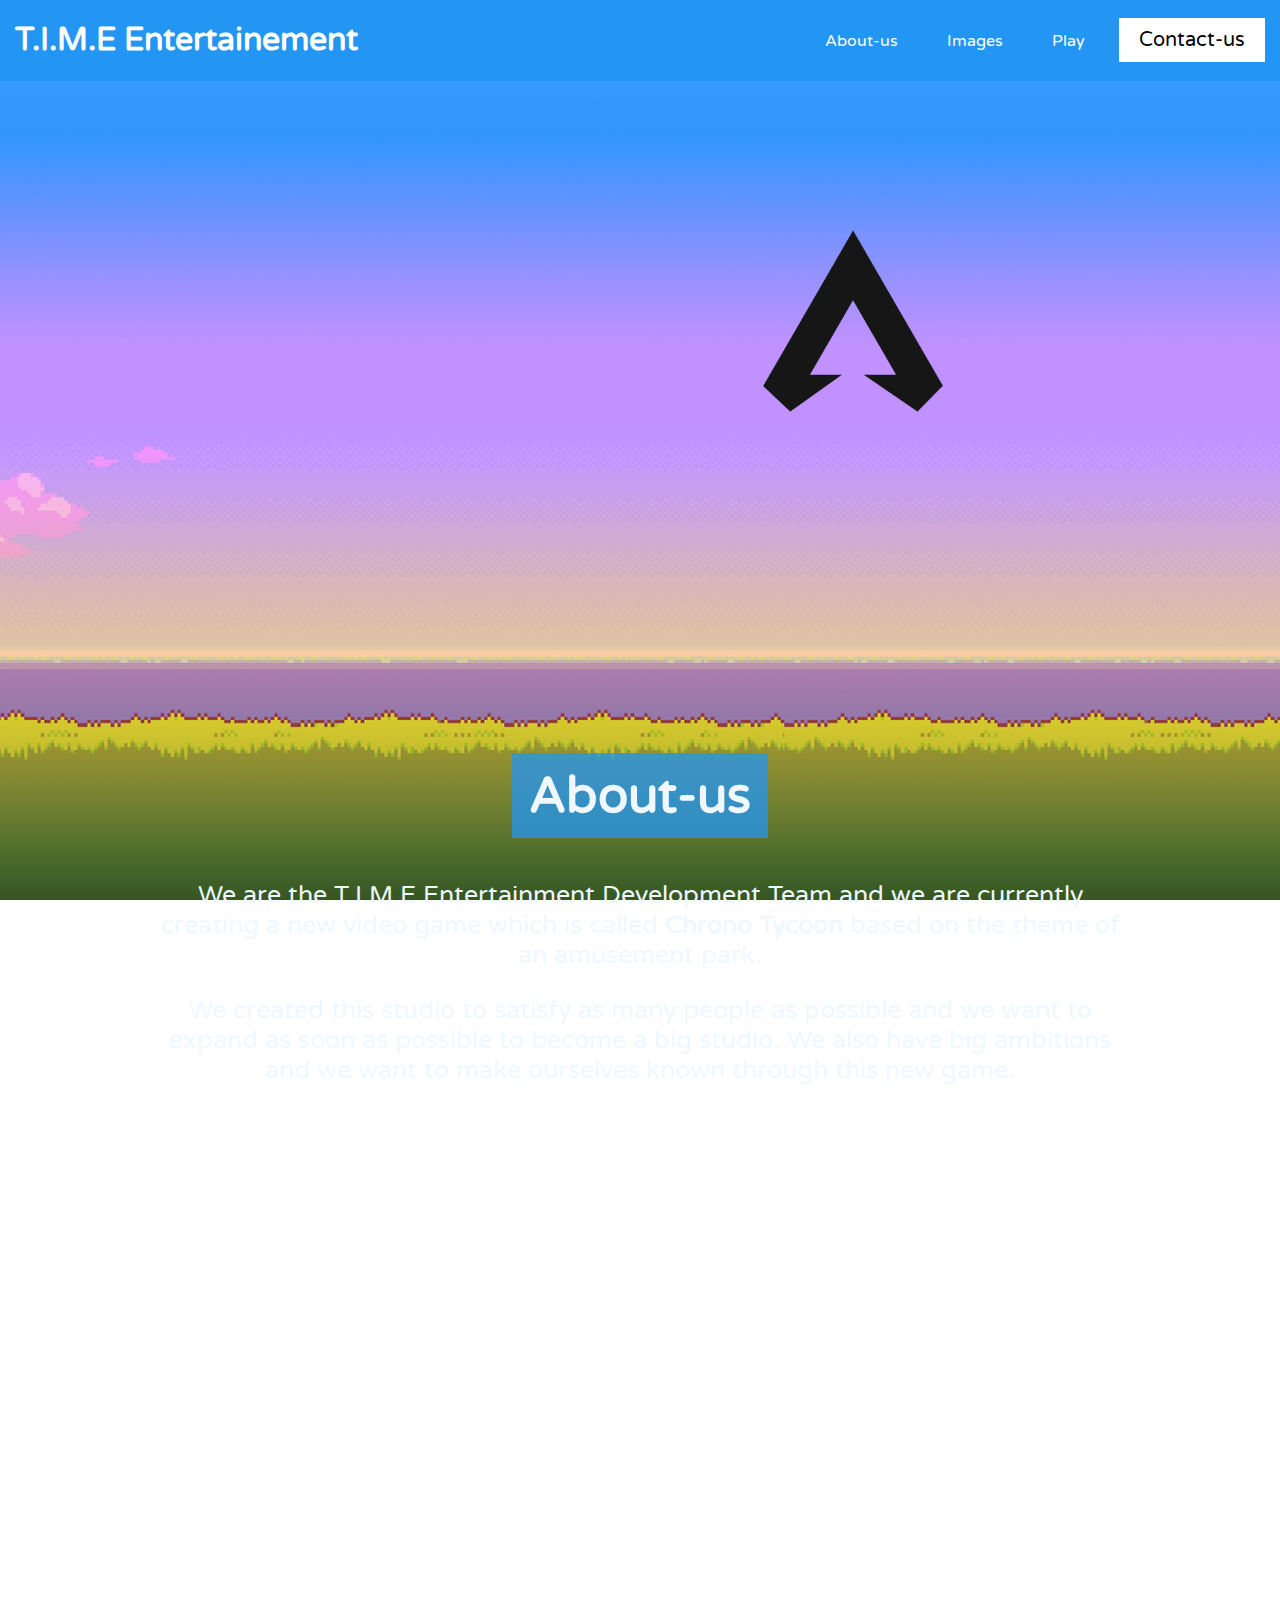
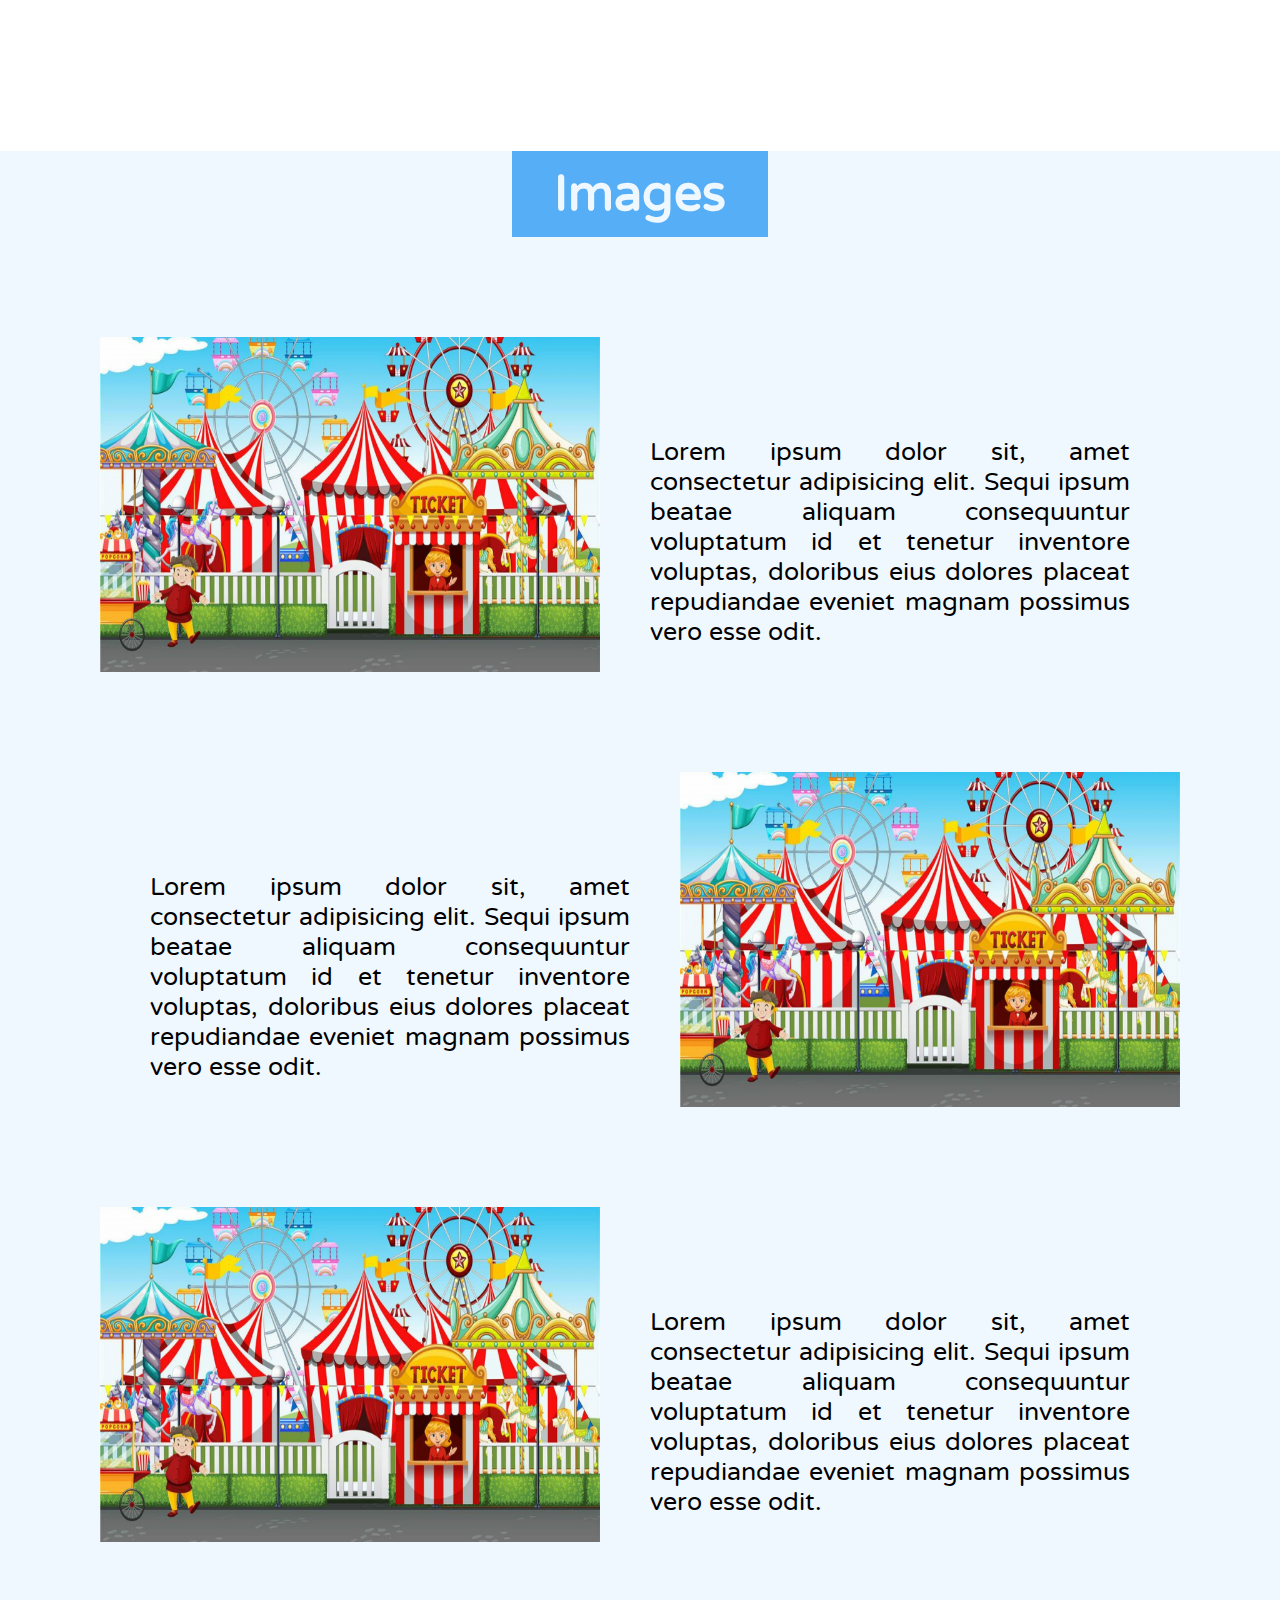
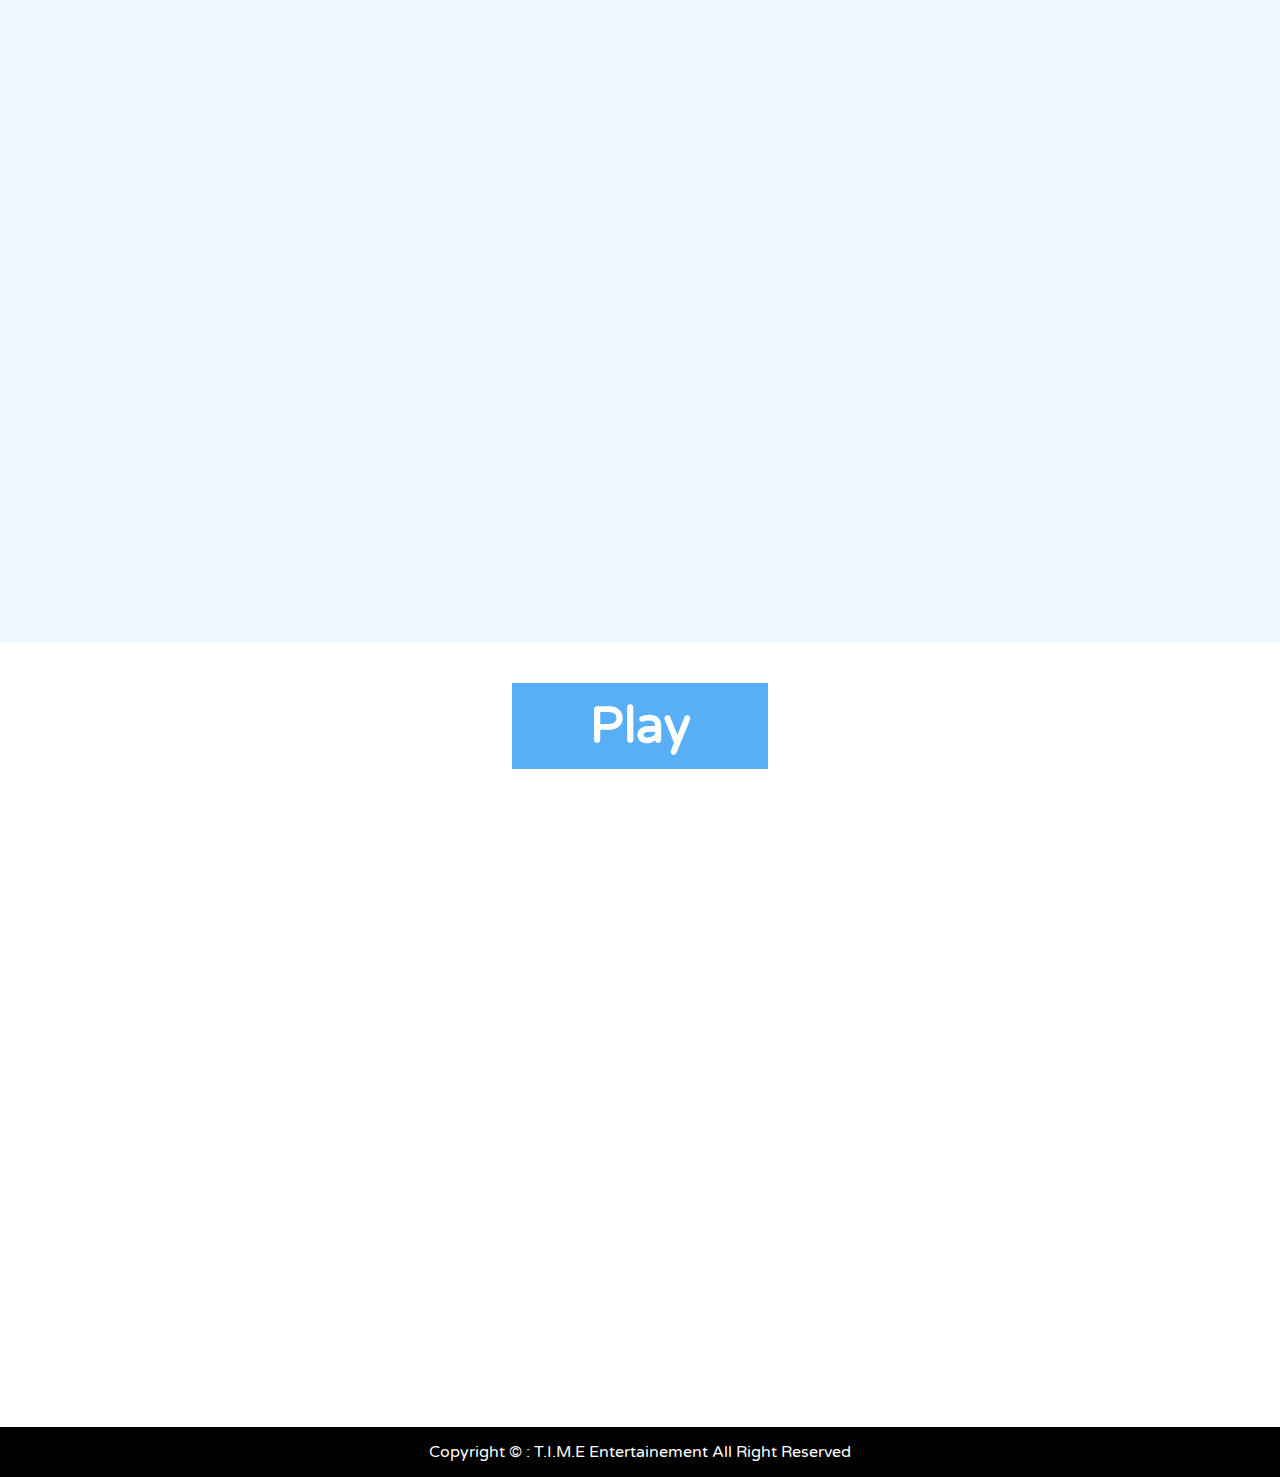
==== index.html @ 76b5ef46 "modif css et index html by maxime" ====
<!DOCTYPE html>
<html lang="en">
  
  <head>
    <meta charset="UTF-8">
    <link rel="stylesheet" href="./CSS/style.css">
    <link rel="stylesheet" href="./CSS/header.css">
    <link rel="stylesheet" href="./CSS/form.css">
    <link rel="stylesheet" href="./CSS/footer.css">
    <link rel="stylesheet" href="https://fonts.googleapis.com/css2?family=Varela+Round&display=swap">
    <link rel="preconnect" href="https://fonts.googleapis.com">
    <link rel="preconnect" href="https://fonts.gstatic.com" crossorigin>
    <!-- <script src="https://cdn.jsdelivr.net/npm/phaser@3.23.0/dist/phaser.js" charset="UTF-8"></script> -->
    <!-- <script src="https://cdn.jsdelivr.net/npm/phaser-matter-collision-plugin" charset="UTF-8"></script> -->
    <title>T.I.M.E Entertainement</title>
  </head> 
  
  <body>
    
    <header class="header">
      <nav class="nav-menu">
        <a class="compagny-name" href="#TOP">
          <h1>T.I.M.E Entertainement</h1>
        </a>
        <ul>
          <li class="button">
            <a href="#about-us">About-us</a>
          </li>
          <li class="button">
            <a href="#images">Images</a>
          </li>
          <li class="button">
            <a href="#play">Play</a>
          </li>
          <li class="button">
            <label class="show-form" for="show">Contact-us</label>
          </li>
        </ul>
      </nav>
    </header>

    <div class="contact-us">
      <input id="show" type="checkbox">
      <div class="container">
        <label class="close-form" for="show">x</label>
        <form class="form-container" action="https://formspree.io/f/mdobljrr" method="POST">
          <div class="data">
            <label>
                <p class="contact">Your email :</p>
                <input class="input" type="email" name="email">
            </label>
            <label>
                <p class="contact">Your message :</p>
                <textarea class="input" name="message"></textarea>
            </label>
          </div>
          <button type="submit">Send</button>
        </form>
      </div>
    </div>

    <div id="logo">
      <img src="./images/logo.png" alt="Web Site Logo" width="20%">
    </div>
    
    <div id="about-us">
      <h2>About-us</h2>
      <p>We are the T.I.M.E Entertainment Development Team and we are currently creating a new video game which is called <b>Chrono Tycoon</b> based on the theme of an amusement park.</p>
      <p>We created this studio to satisfy as many people as possible and we want to expand as soon as possible to become a big studio. We also have big ambitions and we want to make ourselves known through this new game.</p>
      <br>
      <br>
      <br>
      <br>
      <br>
      <br>
      <br>
      <br>
      <br>
      <br>
      <br>
      <br>
      <br>
      <br>
      <br>
      <br>
      <br>
      <br>
      <br>
      <br>
      <br>
      <br>
      <br>
      <br>
      <br>
      <br>
      <br>
      <br>
      <br>
      <br>
    </div>
      
    <div id="images">
      <h2>Images</h2>
      <div class="image-presentation">
        <img src="./images/pov.jpg" alt="Image Presentation" width=500px>
        <p>Lorem ipsum dolor sit, amet consectetur adipisicing elit. Sequi ipsum beatae aliquam consequuntur voluptatum id et tenetur inventore voluptas, doloribus eius dolores placeat repudiandae eveniet magnam possimus vero esse odit.</p>
      </div>
      <div class="image-presentation">
        <p>Lorem ipsum dolor sit, amet consectetur adipisicing elit. Sequi ipsum beatae aliquam consequuntur voluptatum id et tenetur inventore voluptas, doloribus eius dolores placeat repudiandae eveniet magnam possimus vero esse odit.</p>
        <img src="./images/pov.jpg" alt="Image Presentation" width=500px>
      </div>
      <div class="image-presentation">
        <img src="./images/pov.jpg" alt="Image Presentation" width=500px>
        <p>Lorem ipsum dolor sit, amet consectetur adipisicing elit. Sequi ipsum beatae aliquam consequuntur voluptatum id et tenetur inventore voluptas, doloribus eius dolores placeat repudiandae eveniet magnam possimus vero esse odit.</p>
      </div>
      <br>
      <br>
      <br>
      <br>
      <br>
      <br>
      <br>
      <br>
      <br>
      <br>
      <br>
      <br>
      <br>
      <br>
      <br>
      <br>
      <br>
      <br>
      <br>
      <br>
      <br>
      <br>
      <br>
      <br>
      <br>
      <br>
      <br>
      <br>
      <br>
      <br>
    </div>
    
    <div id="play">
      <h2>
        <a href="./Game/game.html" target="_BLANK">Play</a>
      </h2>
      <br>
      <br>
      <br>
      <br>
      <br>
      <br>
      <br>
      <br>
      <br>
      <br>
      <br>
      <br>
      <br>
      <br>
      <br>
      <br>
      <br>
      <br>
      <br>
      <br>
      <br>
      <br>
      <br>
      <br>
      <br>
      <br>
      <br>
      <br>
      <br>
      <br>
    </div>
  
  </body>
  
  <footer class="footer">
      <p class="copyright">Copyright &copy; : T.I.M.E Entertainement All Right Reserved</p>
  </footer>

</html>
---- CSS/style.css ----
html {
    scroll-behavior: smooth;
}

body {
    background-image: url('../images/back.jpg');
    background-repeat: no-repeat;
    background-size: cover;
    background-attachment: fixed;
    background-position: center;
    font-family: 'Varela Round', sans-serif;
    color: aliceblue;
}

div#logo {
    background-image: url("../images/back.jpg");
    background-repeat: no-repeat;
    background-size: cover;
    background-attachment: fixed;
    background-position: center;
    padding-top: 15%;
    padding-bottom: 20%;
}

div#logo img {
    margin-left: 725px;
}

div#about-us h2, div#images h2, div#play h2 {
    background-color: #2395F3C0;
    font-size: 50px;
    padding-top: 1%;
    padding-bottom: 1%;
    margin-left: 40%;
    margin-right: 40%;
    text-align: center;
}

div#about-us p {
    font-size: 25px;
    margin-left: 150px;
    margin-right: 150px;
    text-align: center;
}

div#images {
    background-color: aliceblue;
}

div#images div.image-presentation {
    display: flex;
    margin: 100px;
}

div#images div.image-presentation p {
    color: #000000;
    font-size: 25px;
    margin-top: 100px;
    margin-left: 50px;
    margin-right: 50px;
    text-align: justify;
}

div#play h2 a {
    text-decoration: none;
    color: #FFFFFF;
}
---- CSS/header.css ----
header.header nav.nav-menu {
    background-color: #2396F3;
    display: flex;
    align-items: center;
    justify-content: space-between;
    position: fixed;
    width: 100%;
}

header.header nav.nav-menu a.compagny-name {
    text-decoration: none;
}

header.header nav.nav-menu a.compagny-name h1 {
    color: #FFFFFF;
    margin-left: 15px;
}

header.header nav.nav-menu ul li.button {
    list-style-type: none;
    display: inline-block;
    margin-right: 15px;
}

header.header nav.nav-menu ul li.button a {
    text-decoration: none;
    color: #FFFFFF;
    padding: 15px;
}


header.header nav.nav-menu ul li.button:hover a {
    color: #000000;
    background-color: #FFFFFF;
    transition: 0.5s all;
}

label {
    color: #000000;
}
---- CSS/form.css ----
.show-form {
    background-color: #FFFFFF;
    font-size: 20px;
    padding: 10px 20px;
    cursor: pointer;
}

#show:checked ~ .container {
    display: block;
}

.container {
    background-color: #FFFFFF;
    padding: 2%;
    display: none;
    transform: translate(-50%, -50%);
    text-align: center;
    position: fixed;
    top: 50%;
    left: 50%;
}

.close-form {
    font-size: 20px;
    font-weight: bold;
    position: absolute;
    top: 15px;
    right: 20px;
    cursor: pointer;
}

.close-form:hover {
    color: #2396F3;
}

.contact {
    font-size: 25px;
    font-weight: bold;
}

.input {
   font-size: 15px;
   width: 100%;
}

input[type="checkbox"] {
    display: none;
}
---- CSS/footer.css ----
body {
    margin: 0 auto;
}

footer.footer {
    background-color: #000000;
    height: 50px;
}

footer.footer p {
    color: #FFFFFF;
    text-align: center;
    padding: 15px;
}
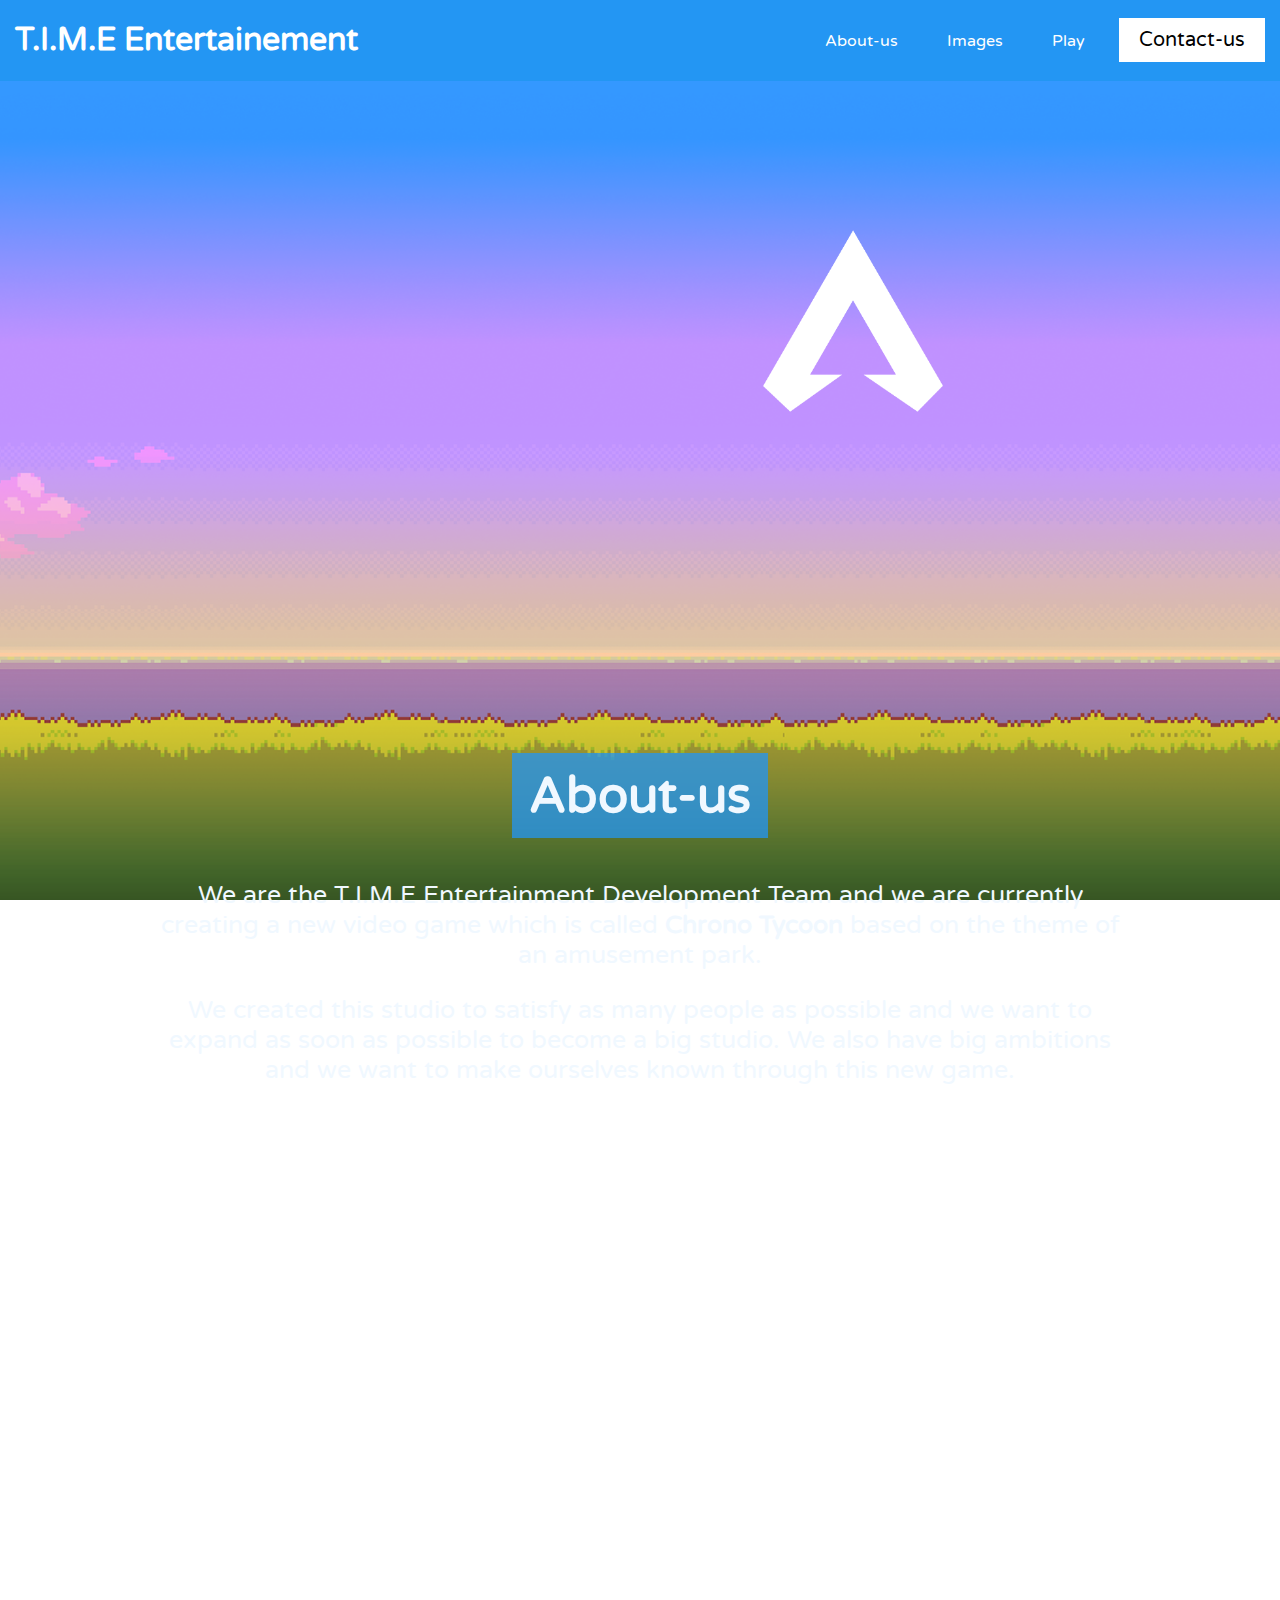
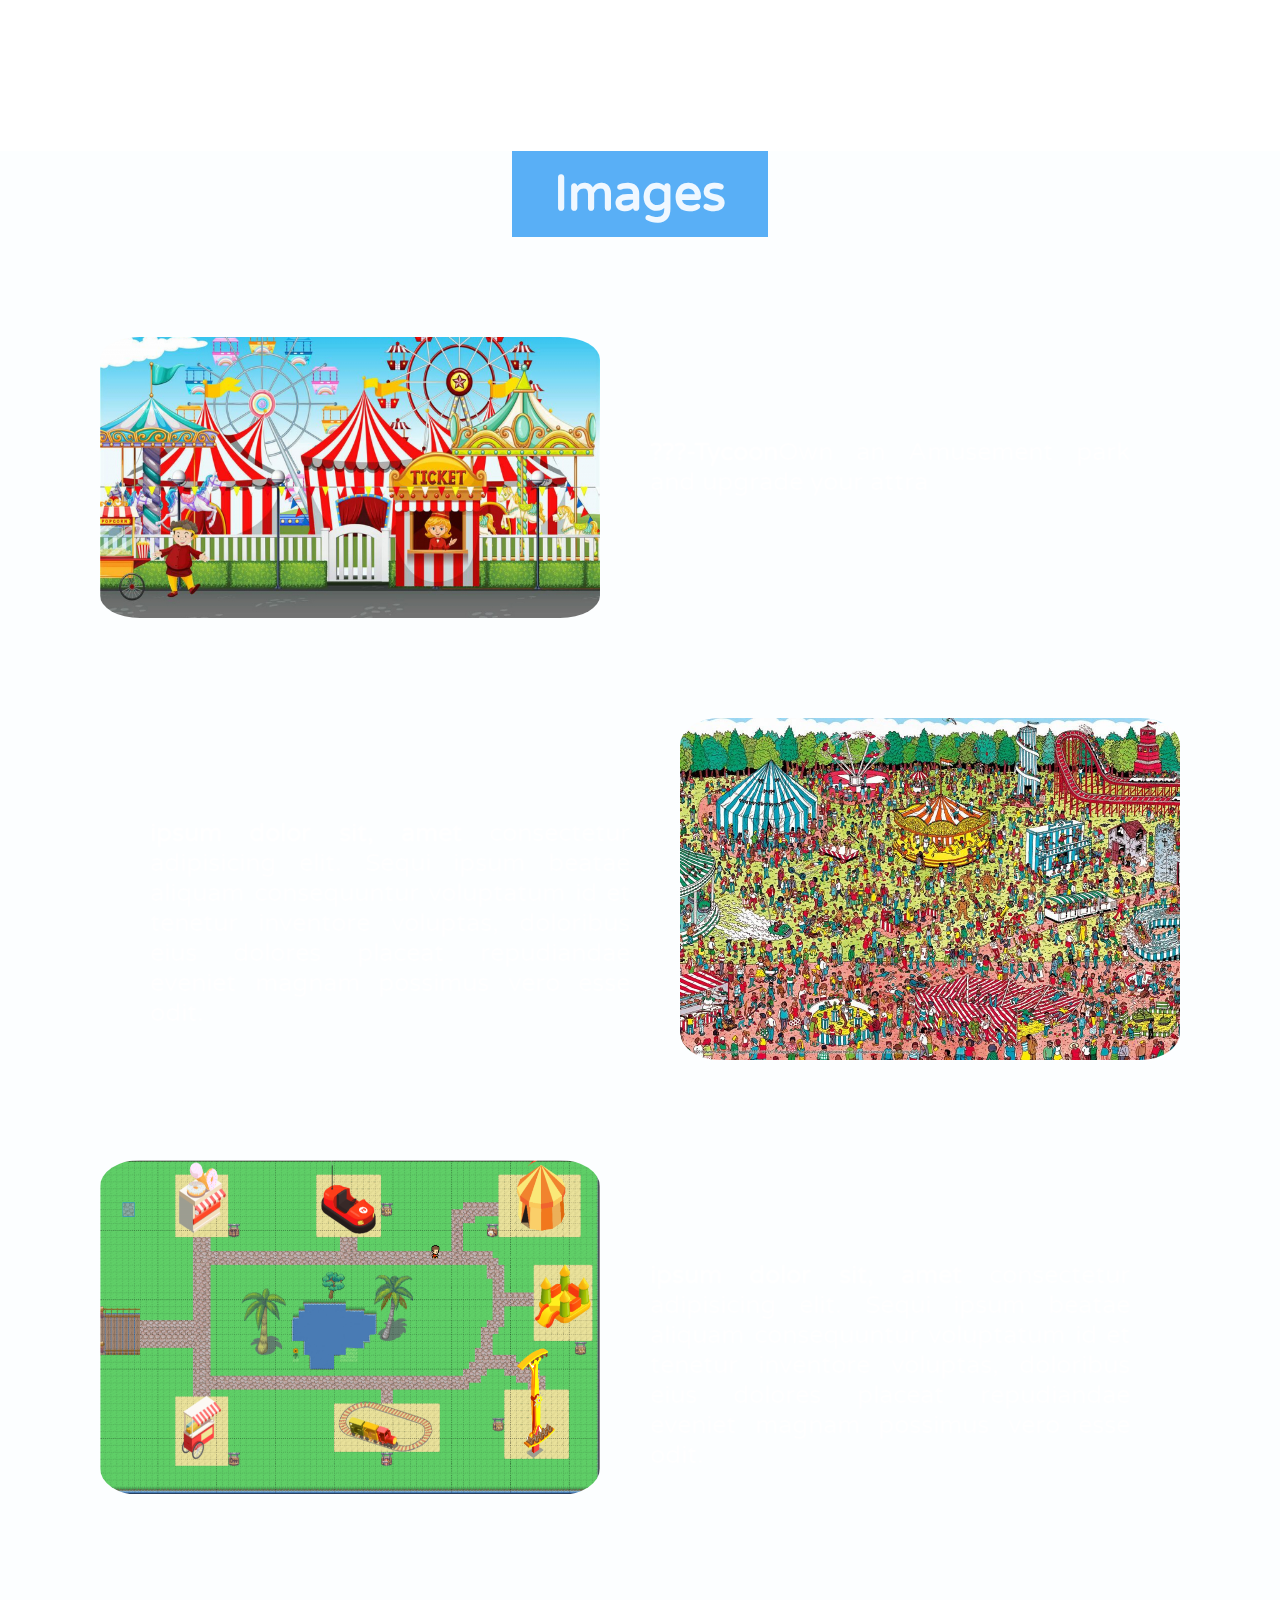
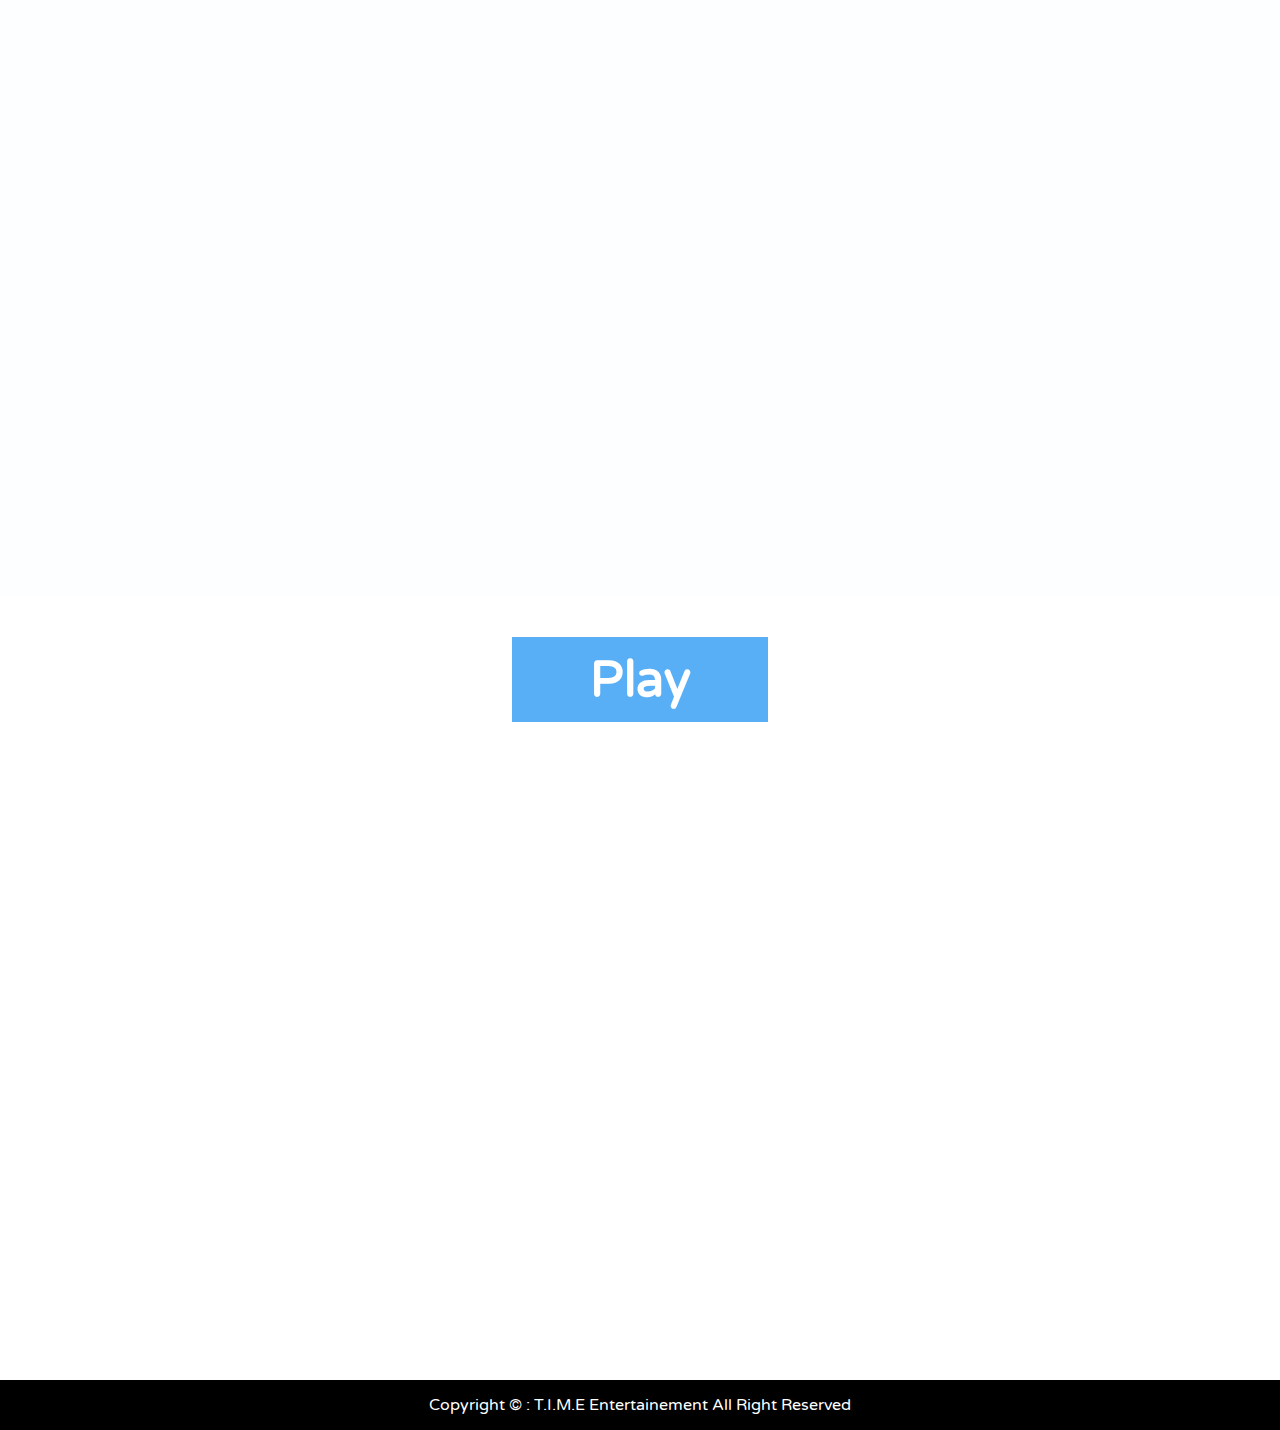
==== commit ef68d6f5: "site" ====
--- a/index.html
+++ b/index.html
@@ -103,15 +103,15 @@
       <h2>Images</h2>
       <div class="image-presentation">
         <img src="./images/pov.jpg" alt="Image Presentation" width=500px>
-        <p>Lorem ipsum dolor sit, amet consectetur adipisicing elit. Sequi ipsum beatae aliquam consequuntur voluptatum id et tenetur inventore voluptas, doloribus eius dolores placeat repudiandae eveniet magnam possimus vero esse odit.</p>
+        <p><b>???-Tycoon</b>Own an Amusement park and upgrade your attra</p>
       </div>
       <div class="image-presentation">
-        <p>Lorem ipsum dolor sit, amet consectetur adipisicing elit. Sequi ipsum beatae aliquam consequuntur voluptatum id et tenetur inventore voluptas, doloribus eius dolores placeat repudiandae eveniet magnam possimus vero esse odit.</p>
-        <img src="./images/pov.jpg" alt="Image Presentation" width=500px>
+        <p><b> ipsum dolor sit, amet </b> consectetur adipisicing elit. Sequi ipsum beatae aliquam consequuntur voluptatum id et tenetur inventore voluptas, doloribus eius dolores placeat repudiandae eveniet magnam possimus vero esse odit.</p>
+        <img src="./images/charlie.jpg" alt="Image Presentation" width=500px>
       </div>
       <div class="image-presentation">
-        <img src="./images/pov.jpg" alt="Image Presentation" width=500px>
-        <p>Lorem ipsum dolor sit, amet consectetur adipisicing elit. Sequi ipsum beatae aliquam consequuntur voluptatum id et tenetur inventore voluptas, doloribus eius dolores placeat repudiandae eveniet magnam possimus vero esse odit.</p>
+        <img src="./images/jeu.png" alt="Image Presentation" width=500px>
+        <p><b> ipsum dolor sit, amet </b> consectetur adipisicing elit. Sequi ipsum beatae aliquam consequuntur voluptatum id et tenetur inventore voluptas, doloribus eius dolores placeat repudiandae eveniet magnam possimus vero esse odit.</p>
       </div>
       <br>
       <br>
--- a/CSS/style.css
+++ b/CSS/style.css
@@ -44,24 +44,31 @@
 }
 
 div#images {
-    background-color: aliceblue;
+    background-color: #f0f8ff33;
+
 }
 
 div#images div.image-presentation {
     display: flex;
-    margin: 100px;
+    margin: 100px
 }
 
 div#images div.image-presentation p {
-    color: #000000;
+    color: #ffffff;
     font-size: 25px;
     margin-top: 100px;
     margin-left: 50px;
     margin-right: 50px;
     text-align: justify;
+    border-radius: 50%;
 }
+
+div#images div.image-presentation img{
+    border-radius: 8%;
+}
+
 
 div#play h2 a {
     text-decoration: none;
     color: #FFFFFF;
-}+}
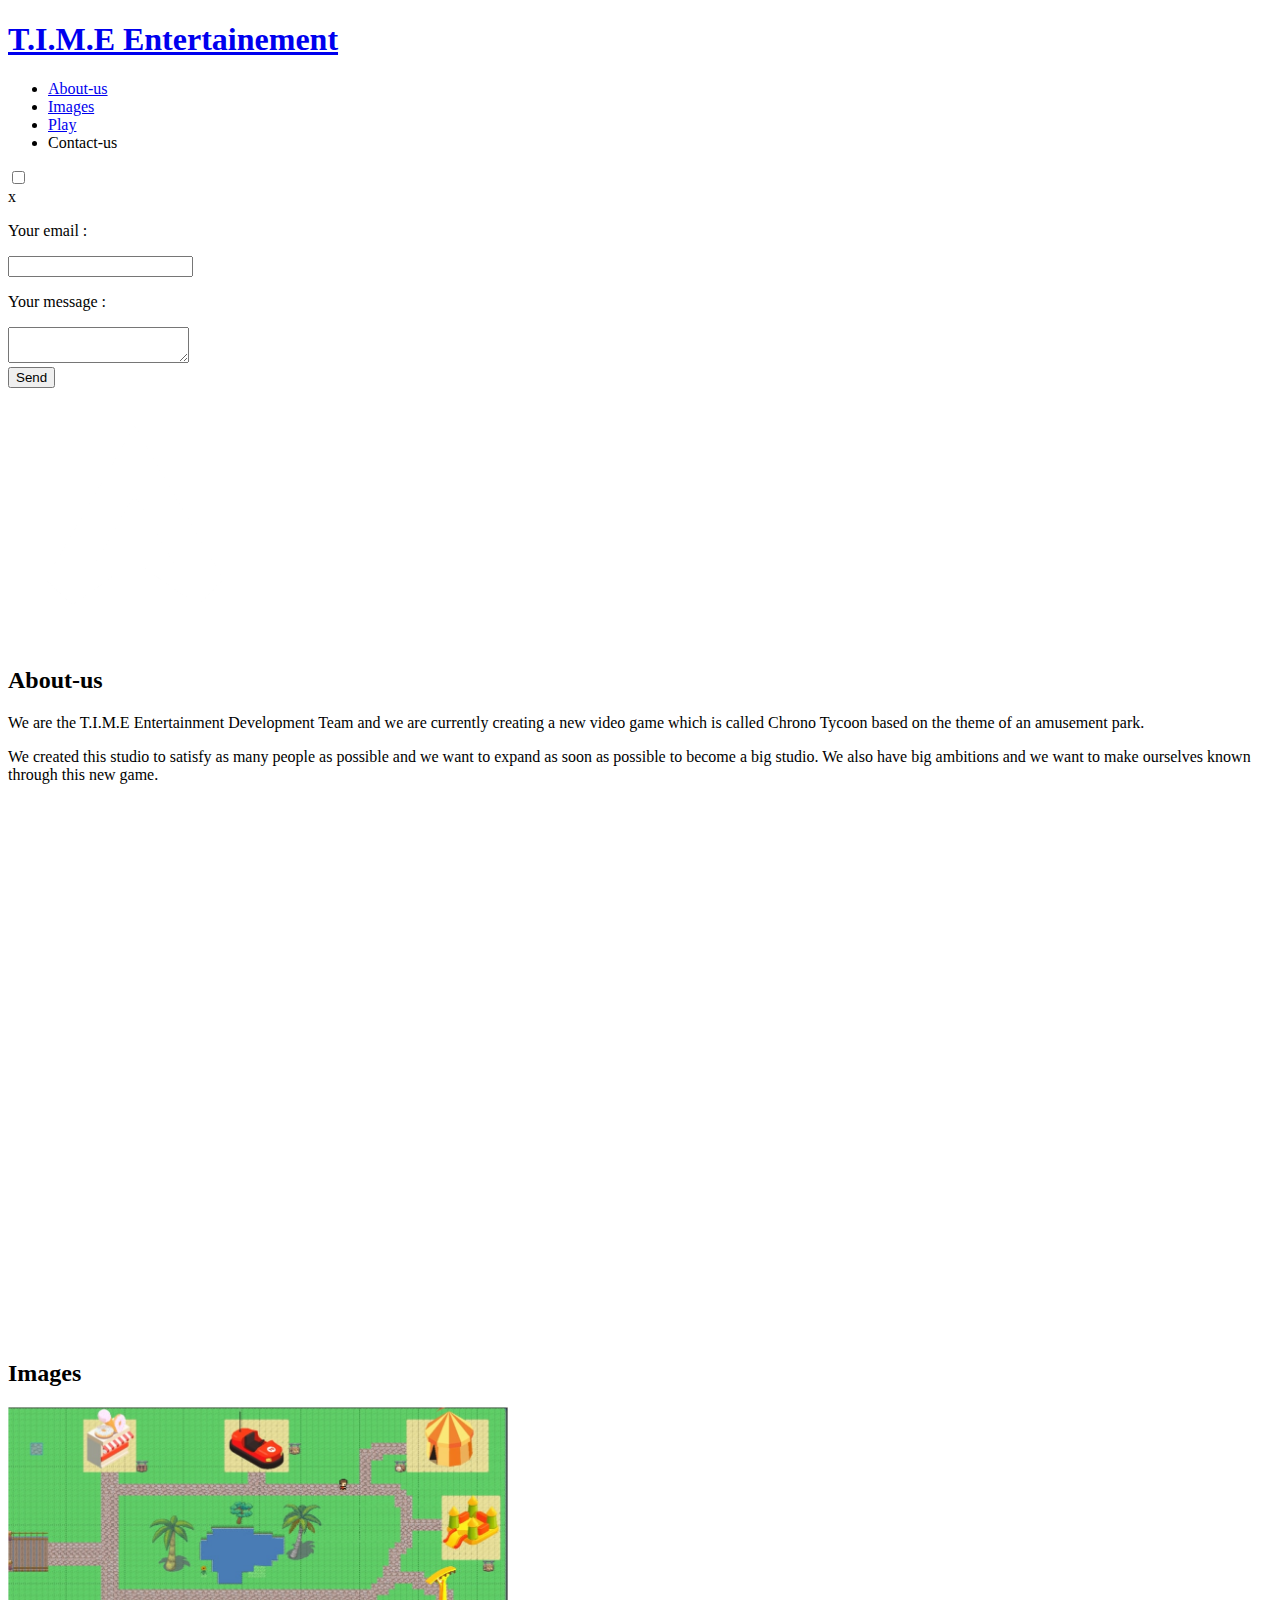
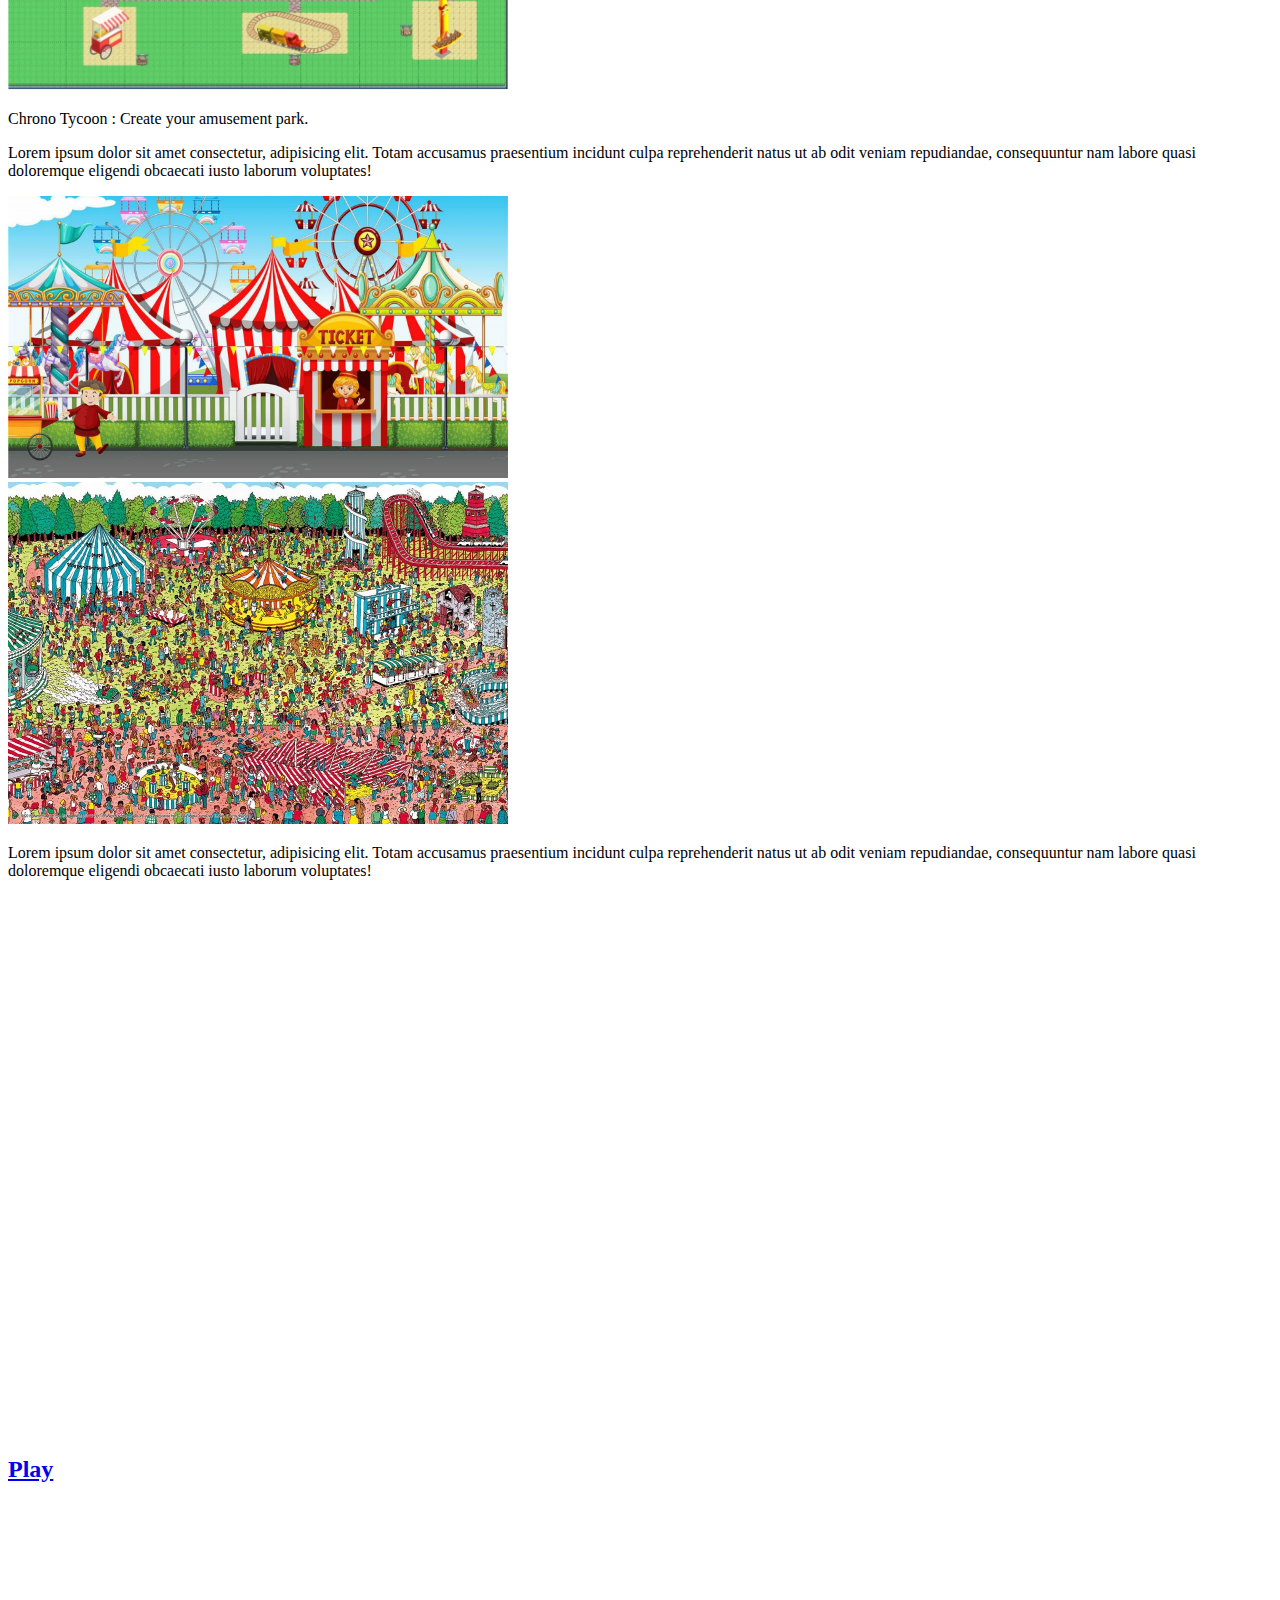
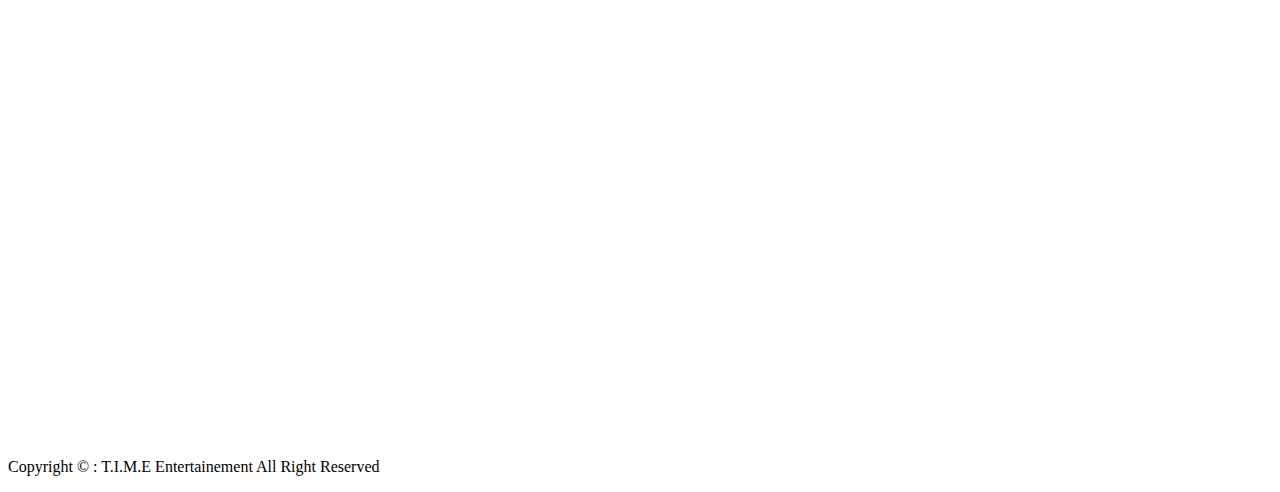
==== commit af7b6649: "amélioration du code / renommage etc..." ====
--- a/index.html
+++ b/index.html
@@ -3,10 +3,10 @@
   
   <head>
     <meta charset="UTF-8">
-    <link rel="stylesheet" href="./CSS/style.css">
-    <link rel="stylesheet" href="./CSS/header.css">
-    <link rel="stylesheet" href="./CSS/form.css">
-    <link rel="stylesheet" href="./CSS/footer.css">
+    <link rel="stylesheet" href="./css/style.css">
+    <link rel="stylesheet" href="./css/header.css">
+    <link rel="stylesheet" href="./css/form.css">
+    <link rel="stylesheet" href="./css/footer.css">
     <link rel="stylesheet" href="https://fonts.googleapis.com/css2?family=Varela+Round&display=swap">
     <link rel="preconnect" href="https://fonts.googleapis.com">
     <link rel="preconnect" href="https://fonts.gstatic.com" crossorigin>
@@ -65,7 +65,7 @@
     
     <div id="about-us">
       <h2>About-us</h2>
-      <p>We are the T.I.M.E Entertainment Development Team and we are currently creating a new video game which is called <b>Chrono Tycoon</b> based on the theme of an amusement park.</p>
+      <p>We are the T.I.M.E Entertainment Development Team and we are currently creating a new video game which is called Chrono Tycoon based on the theme of an amusement park.</p>
       <p>We created this studio to satisfy as many people as possible and we want to expand as soon as possible to become a big studio. We also have big ambitions and we want to make ourselves known through this new game.</p>
       <br>
       <br>
@@ -102,16 +102,16 @@
     <div id="images">
       <h2>Images</h2>
       <div class="image-presentation">
-        <img src="./images/pov.jpg" alt="Image Presentation" width=500px>
-        <p><b>???-Tycoon</b>Own an Amusement park and upgrade your attra</p>
+        <img src="./images/game.jpg" alt="Image Presentation" width=500px>
+        <p>Chrono Tycoon : Create your amusement park.</p>
       </div>
       <div class="image-presentation">
-        <p><b> ipsum dolor sit, amet </b> consectetur adipisicing elit. Sequi ipsum beatae aliquam consequuntur voluptatum id et tenetur inventore voluptas, doloribus eius dolores placeat repudiandae eveniet magnam possimus vero esse odit.</p>
-        <img src="./images/charlie.jpg" alt="Image Presentation" width=500px>
+        <p>Lorem ipsum dolor sit amet consectetur, adipisicing elit. Totam accusamus praesentium incidunt culpa reprehenderit natus ut ab odit veniam repudiandae, consequuntur nam labore quasi doloremque eligendi obcaecati iusto laborum voluptates!</p>
+        <img src="./images/attractions.jpg" alt="Image Presentation" width=500px>
       </div>
       <div class="image-presentation">
-        <img src="./images/jeu.png" alt="Image Presentation" width=500px>
-        <p><b> ipsum dolor sit, amet </b> consectetur adipisicing elit. Sequi ipsum beatae aliquam consequuntur voluptatum id et tenetur inventore voluptas, doloribus eius dolores placeat repudiandae eveniet magnam possimus vero esse odit.</p>
+        <img src="./images/charlie.jpg" alt="Image Presentation" width=500px>
+        <p>Lorem ipsum dolor sit amet consectetur, adipisicing elit. Totam accusamus praesentium incidunt culpa reprehenderit natus ut ab odit veniam repudiandae, consequuntur nam labore quasi doloremque eligendi obcaecati iusto laborum voluptates!</p>
       </div>
       <br>
       <br>
@@ -147,7 +147,7 @@
     
     <div id="play">
       <h2>
-        <a href="./Game/game.html" target="_BLANK">Play</a>
+        <a href="./game/game.html" target="_BLANK">Play</a>
       </h2>
       <br>
       <br>
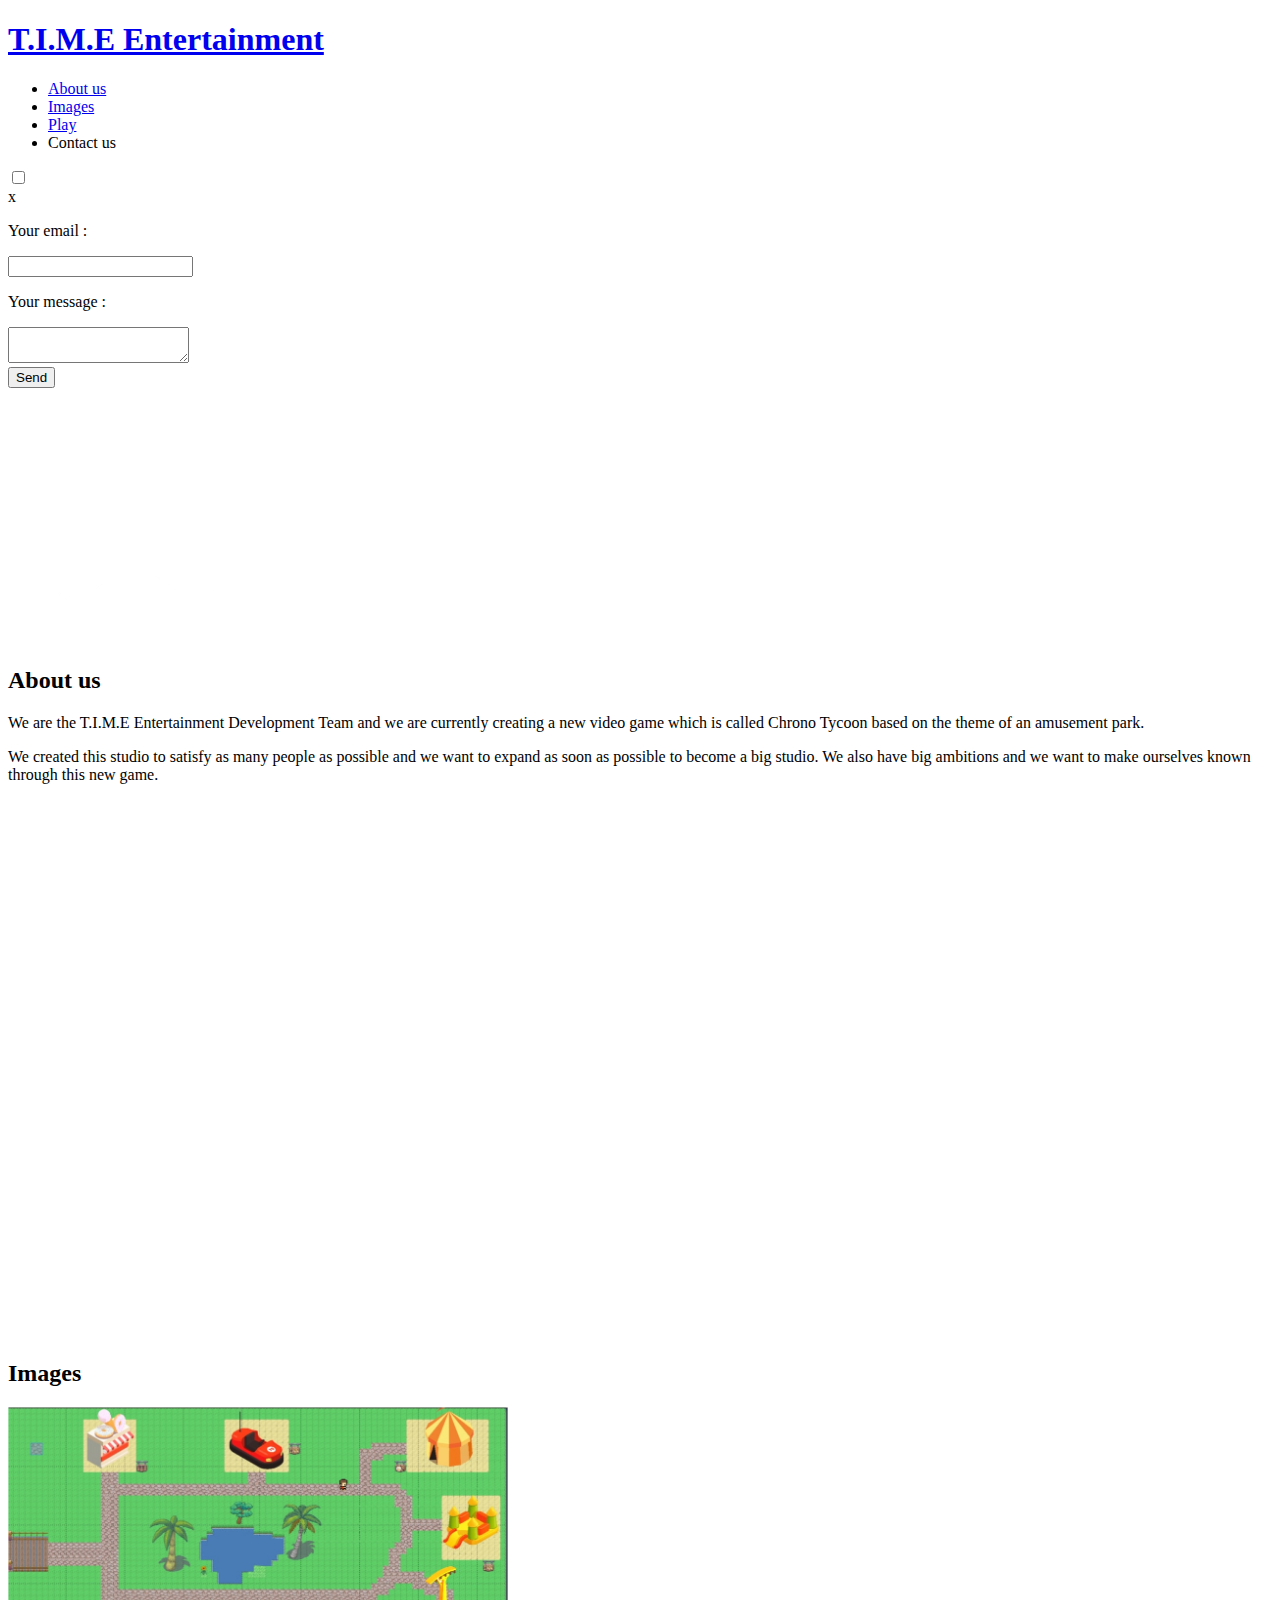
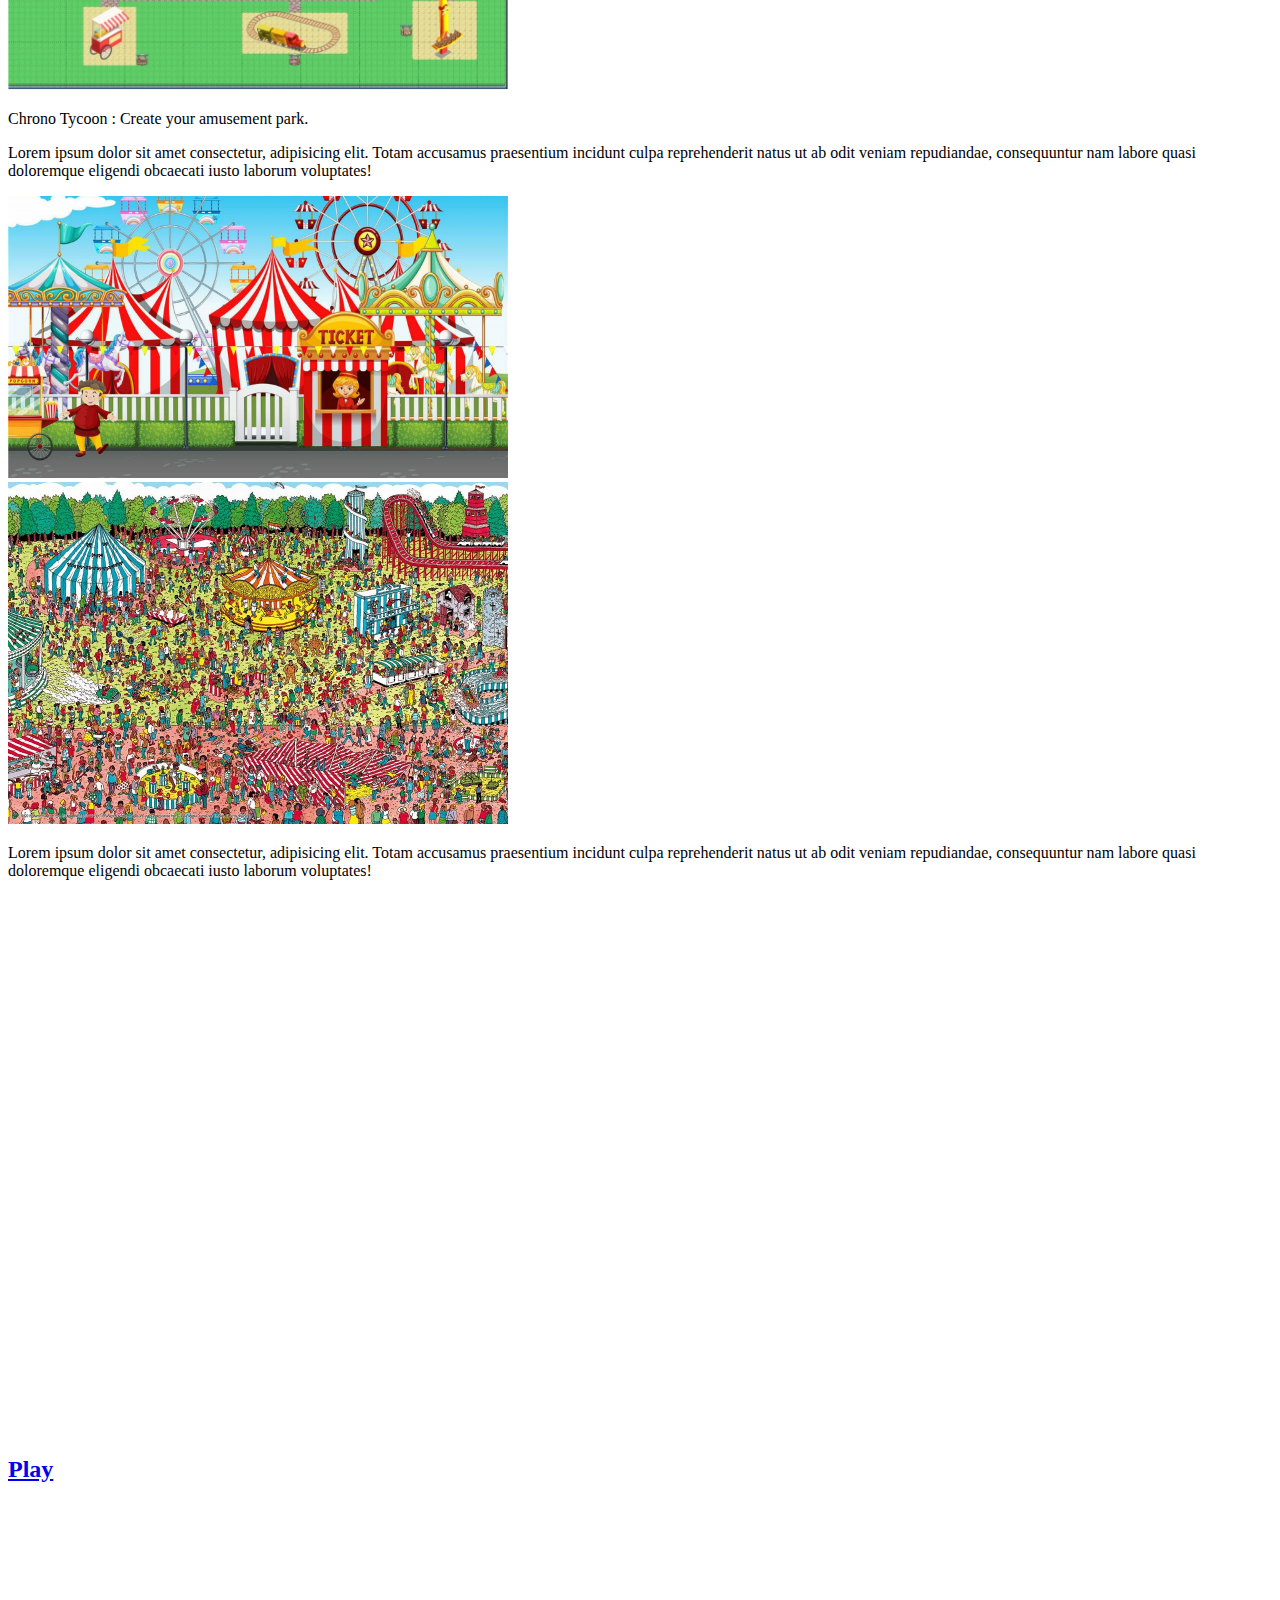
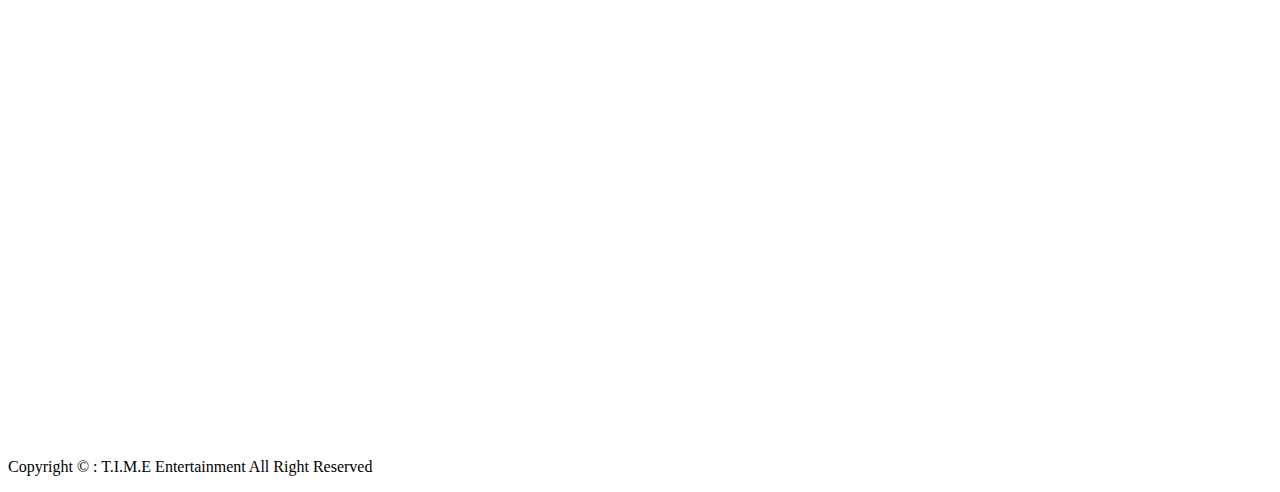
==== commit 462de788: "Correction Orthographe entertainment / about us / contact us" ====
--- a/index.html
+++ b/index.html
@@ -12,7 +12,7 @@
     <link rel="preconnect" href="https://fonts.gstatic.com" crossorigin>
     <!-- <script src="https://cdn.jsdelivr.net/npm/phaser@3.23.0/dist/phaser.js" charset="UTF-8"></script> -->
     <!-- <script src="https://cdn.jsdelivr.net/npm/phaser-matter-collision-plugin" charset="UTF-8"></script> -->
-    <title>T.I.M.E Entertainement</title>
+    <title>T.I.M.E Entertainment</title>
   </head> 
   
   <body>
@@ -20,11 +20,11 @@
     <header class="header">
       <nav class="nav-menu">
         <a class="compagny-name" href="#TOP">
-          <h1>T.I.M.E Entertainement</h1>
+          <h1>T.I.M.E Entertainment</h1>
         </a>
         <ul>
           <li class="button">
-            <a href="#about-us">About-us</a>
+            <a href="#about-us">About us</a>
           </li>
           <li class="button">
             <a href="#images">Images</a>
@@ -33,7 +33,7 @@
             <a href="#play">Play</a>
           </li>
           <li class="button">
-            <label class="show-form" for="show">Contact-us</label>
+            <label class="show-form" for="show">Contact us</label>
           </li>
         </ul>
       </nav>
@@ -64,7 +64,7 @@
     </div>
     
     <div id="about-us">
-      <h2>About-us</h2>
+      <h2>About us</h2>
       <p>We are the T.I.M.E Entertainment Development Team and we are currently creating a new video game which is called Chrono Tycoon based on the theme of an amusement park.</p>
       <p>We created this studio to satisfy as many people as possible and we want to expand as soon as possible to become a big studio. We also have big ambitions and we want to make ourselves known through this new game.</p>
       <br>
@@ -184,7 +184,7 @@
   </body>
   
   <footer class="footer">
-      <p class="copyright">Copyright &copy; : T.I.M.E Entertainement All Right Reserved</p>
+      <p class="copyright">Copyright &copy; : T.I.M.E Entertainment All Right Reserved</p>
   </footer>
 
 </html>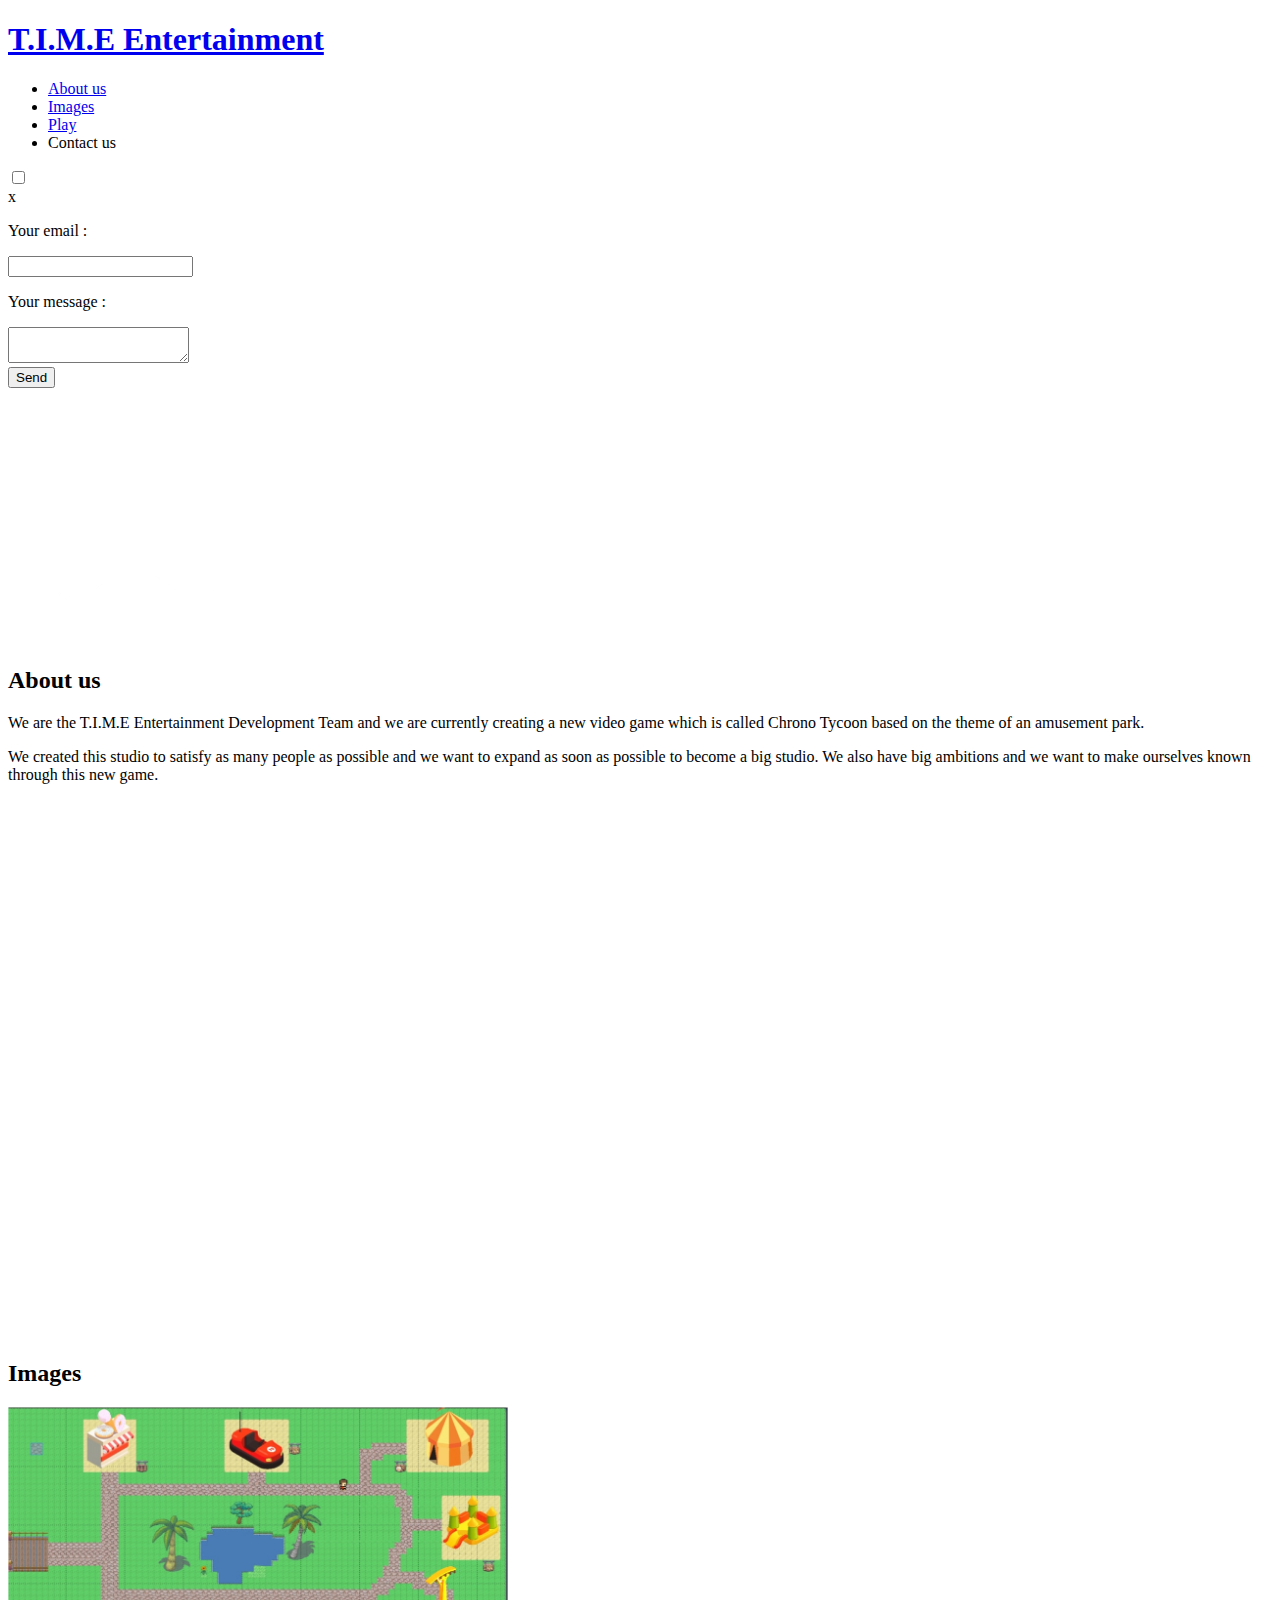
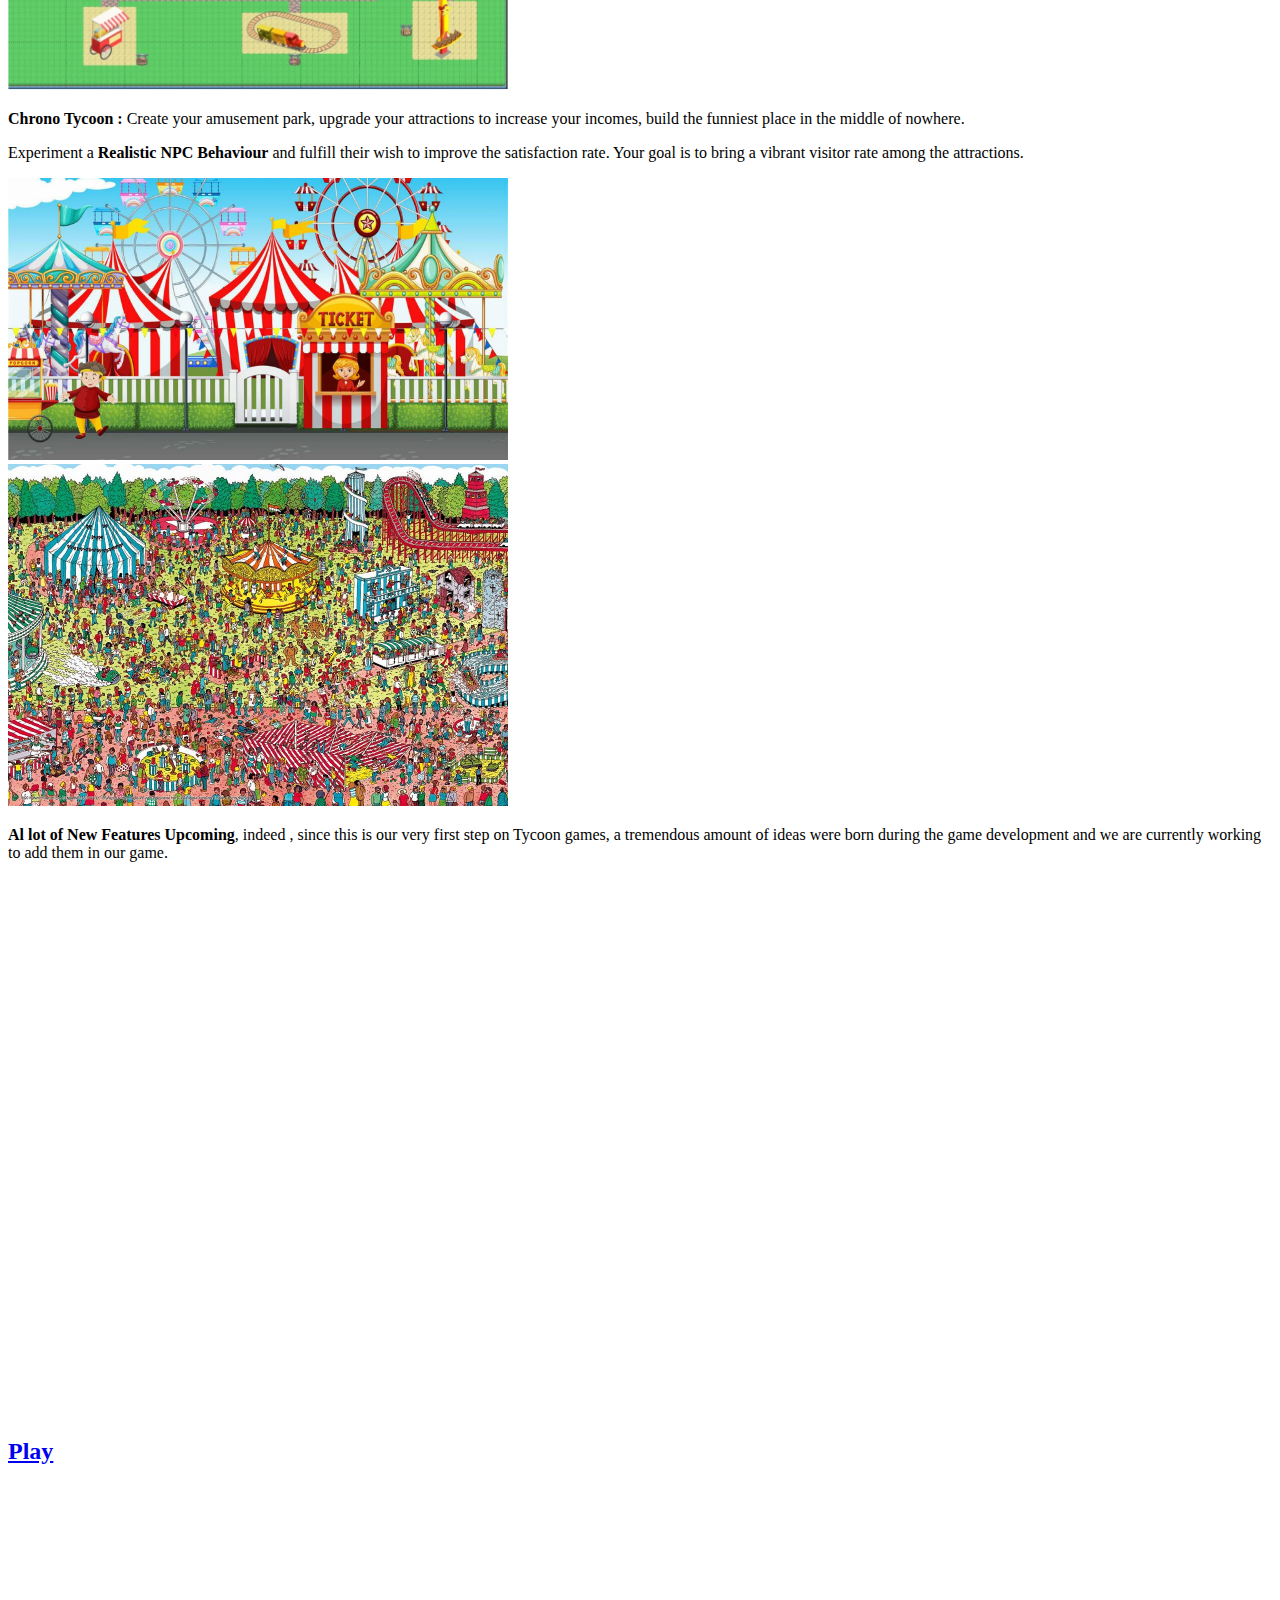
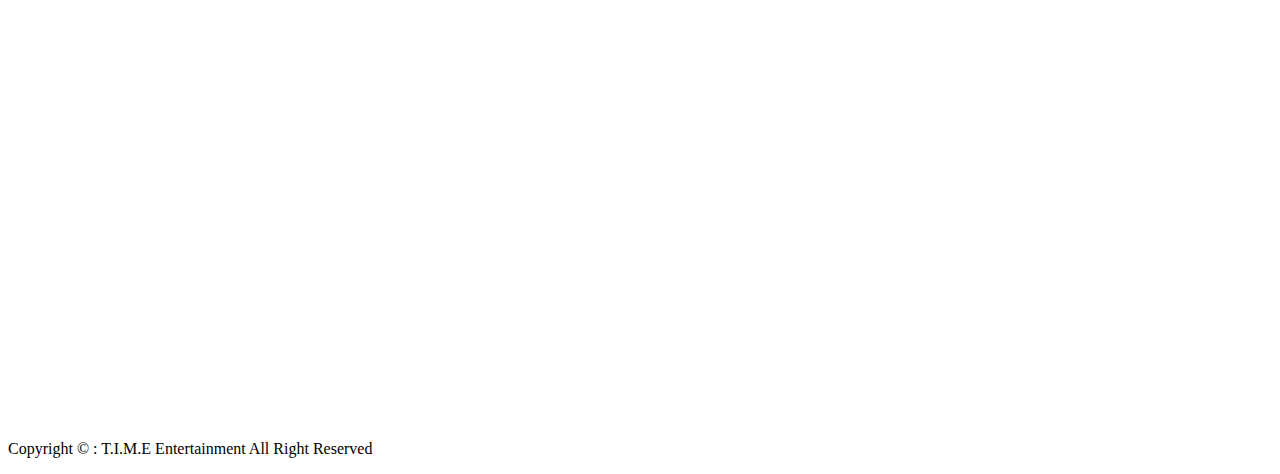
==== commit 2c960fd3: "info jeu" ====
--- a/index.html
+++ b/index.html
@@ -103,15 +103,15 @@
       <h2>Images</h2>
       <div class="image-presentation">
         <img src="./images/game.jpg" alt="Image Presentation" width=500px>
-        <p>Chrono Tycoon : Create your amusement park.</p>
+        <p><b>Chrono Tycoon :</b> Create your amusement park, upgrade your attractions to increase your incomes, build the funniest place in the middle of nowhere.</p>
       </div>
       <div class="image-presentation">
-        <p>Lorem ipsum dolor sit amet consectetur, adipisicing elit. Totam accusamus praesentium incidunt culpa reprehenderit natus ut ab odit veniam repudiandae, consequuntur nam labore quasi doloremque eligendi obcaecati iusto laborum voluptates!</p>
+        <p>Experiment a <b>Realistic NPC Behaviour</b> and fulfill their wish to improve the satisfaction rate. Your goal is to bring a vibrant visitor rate among the attractions.</p>
         <img src="./images/attractions.jpg" alt="Image Presentation" width=500px>
       </div>
       <div class="image-presentation">
         <img src="./images/charlie.jpg" alt="Image Presentation" width=500px>
-        <p>Lorem ipsum dolor sit amet consectetur, adipisicing elit. Totam accusamus praesentium incidunt culpa reprehenderit natus ut ab odit veniam repudiandae, consequuntur nam labore quasi doloremque eligendi obcaecati iusto laborum voluptates!</p>
+        <p><b>Al lot of New Features Upcoming</b>, indeed , since this is our very first step on Tycoon games, a tremendous amount of ideas were born during the game development and we are currently working to add them in our game.  </p>
       </div>
       <br>
       <br>
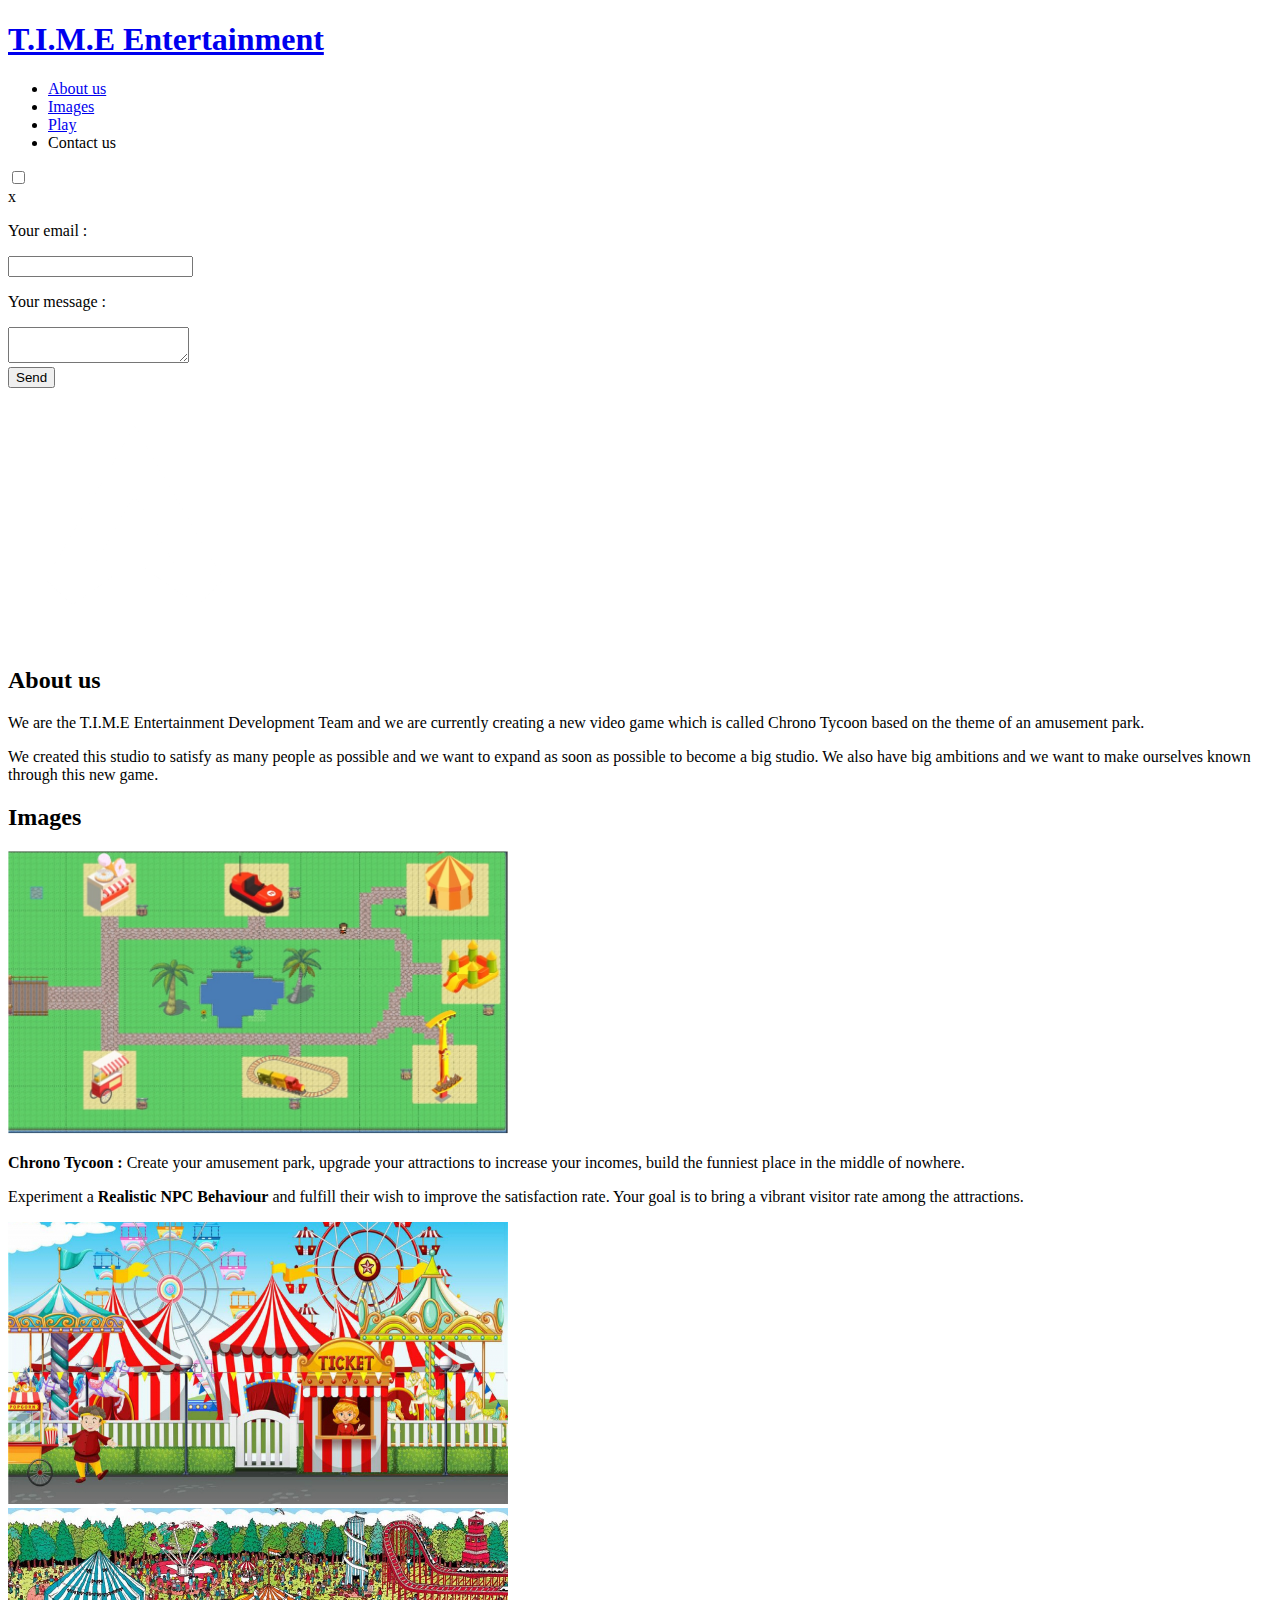
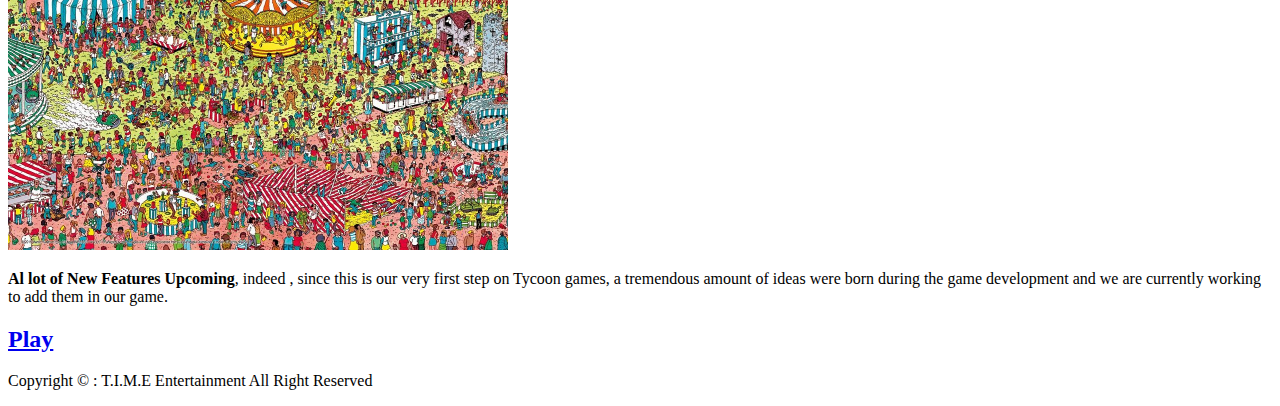
==== commit 355a08d9: "edit css" ====
--- a/index.html
+++ b/index.html
@@ -67,36 +67,6 @@
       <h2>About us</h2>
       <p>We are the T.I.M.E Entertainment Development Team and we are currently creating a new video game which is called Chrono Tycoon based on the theme of an amusement park.</p>
       <p>We created this studio to satisfy as many people as possible and we want to expand as soon as possible to become a big studio. We also have big ambitions and we want to make ourselves known through this new game.</p>
-      <br>
-      <br>
-      <br>
-      <br>
-      <br>
-      <br>
-      <br>
-      <br>
-      <br>
-      <br>
-      <br>
-      <br>
-      <br>
-      <br>
-      <br>
-      <br>
-      <br>
-      <br>
-      <br>
-      <br>
-      <br>
-      <br>
-      <br>
-      <br>
-      <br>
-      <br>
-      <br>
-      <br>
-      <br>
-      <br>
     </div>
       
     <div id="images">
@@ -113,72 +83,12 @@
         <img src="./images/charlie.jpg" alt="Image Presentation" width=500px>
         <p><b>Al lot of New Features Upcoming</b>, indeed , since this is our very first step on Tycoon games, a tremendous amount of ideas were born during the game development and we are currently working to add them in our game.  </p>
       </div>
-      <br>
-      <br>
-      <br>
-      <br>
-      <br>
-      <br>
-      <br>
-      <br>
-      <br>
-      <br>
-      <br>
-      <br>
-      <br>
-      <br>
-      <br>
-      <br>
-      <br>
-      <br>
-      <br>
-      <br>
-      <br>
-      <br>
-      <br>
-      <br>
-      <br>
-      <br>
-      <br>
-      <br>
-      <br>
-      <br>
     </div>
     
     <div id="play">
       <h2>
         <a href="./game/game.html" target="_BLANK">Play</a>
       </h2>
-      <br>
-      <br>
-      <br>
-      <br>
-      <br>
-      <br>
-      <br>
-      <br>
-      <br>
-      <br>
-      <br>
-      <br>
-      <br>
-      <br>
-      <br>
-      <br>
-      <br>
-      <br>
-      <br>
-      <br>
-      <br>
-      <br>
-      <br>
-      <br>
-      <br>
-      <br>
-      <br>
-      <br>
-      <br>
-      <br>
     </div>
   
   </body>
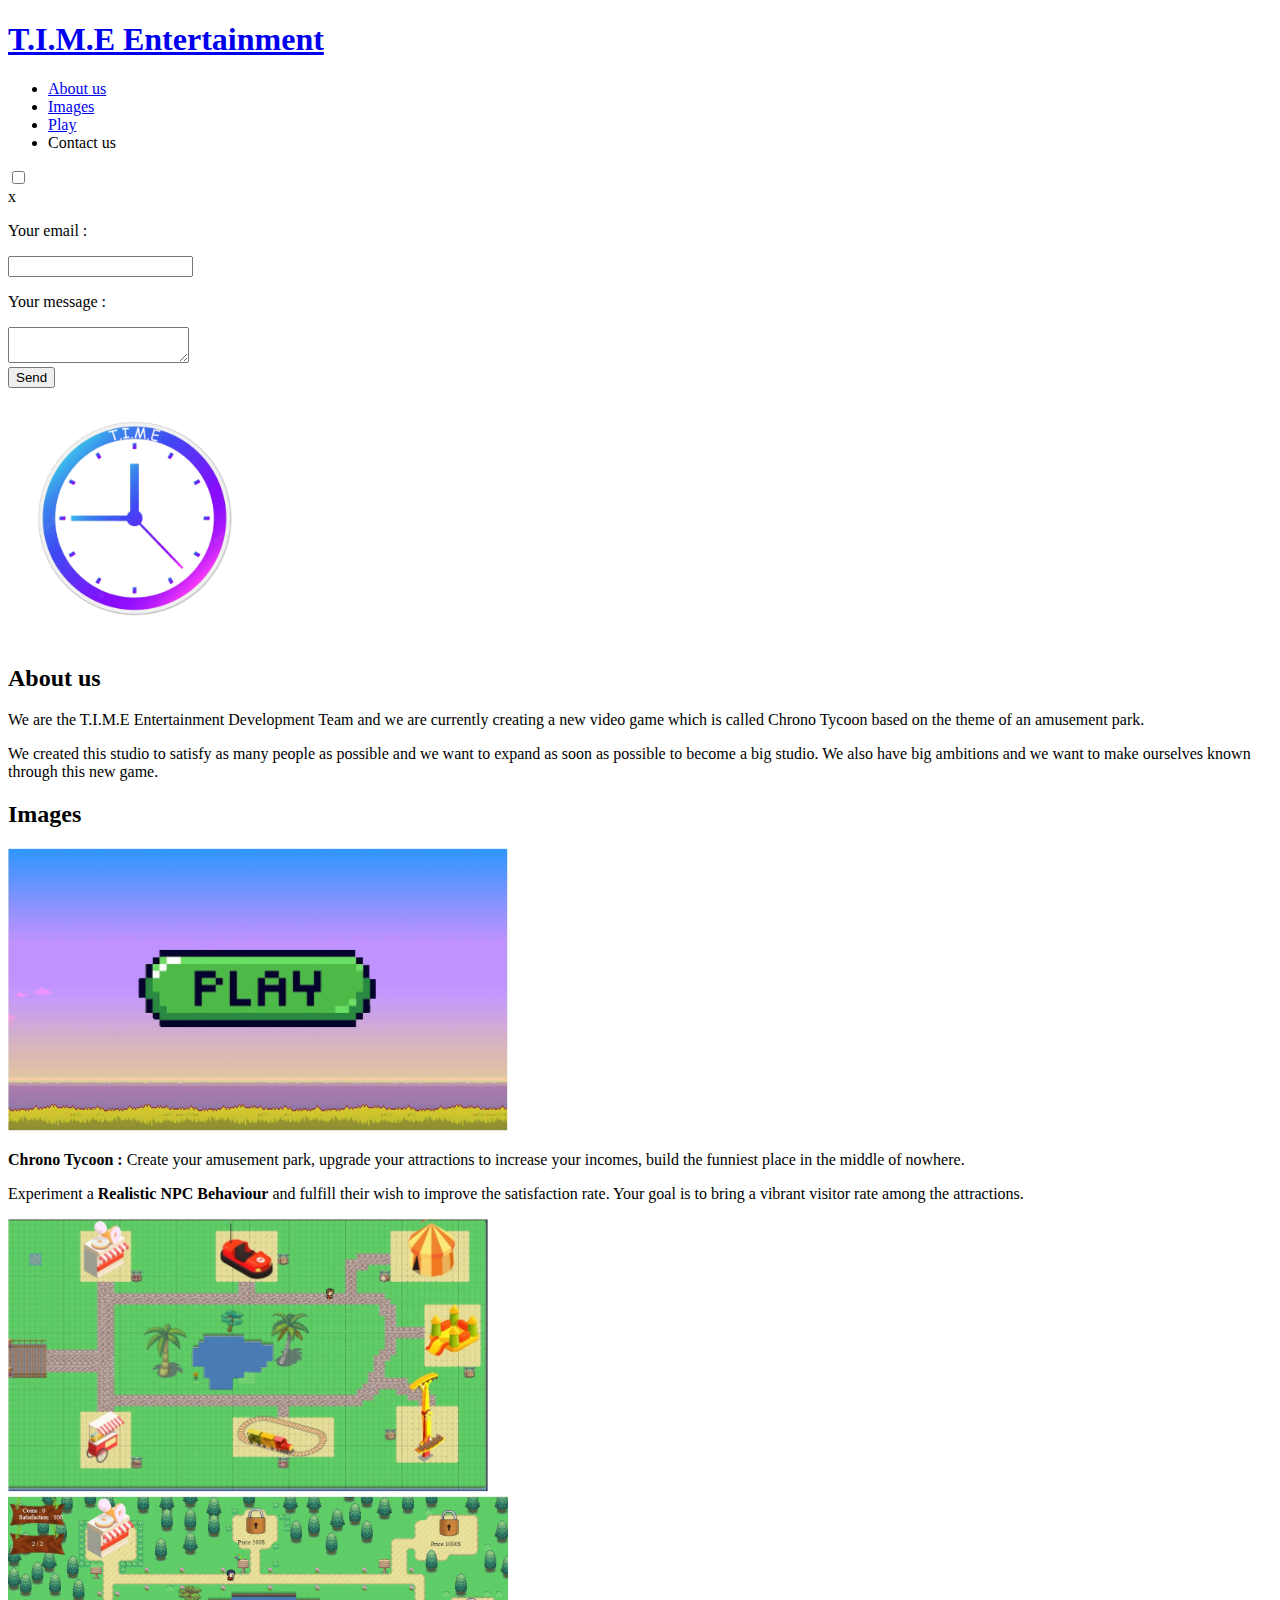
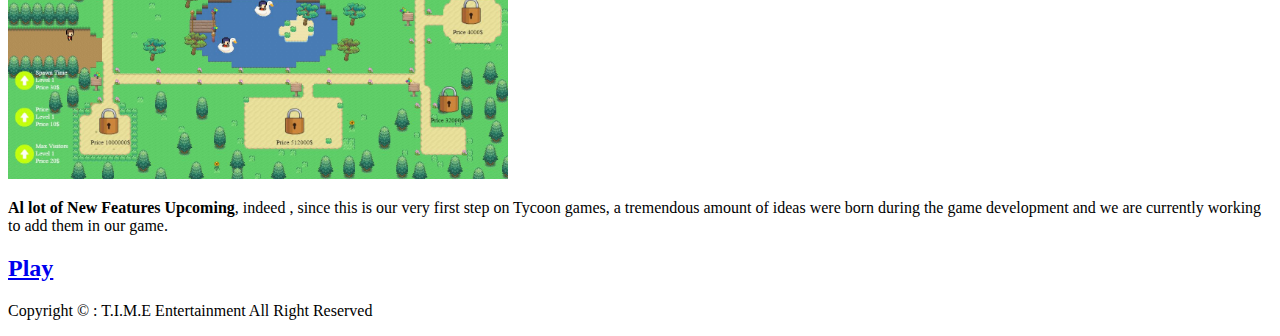
==== commit a97b6cb4: "site internet" ====
--- a/index.html
+++ b/index.html
@@ -72,15 +72,15 @@
     <div id="images">
       <h2>Images</h2>
       <div class="image-presentation">
-        <img src="./images/game.jpg" alt="Image Presentation" width=500px>
+        <img src="./images/play.jpg" alt="Image Presentation" width=500px>
         <p><b>Chrono Tycoon :</b> Create your amusement park, upgrade your attractions to increase your incomes, build the funniest place in the middle of nowhere.</p>
       </div>
       <div class="image-presentation">
         <p>Experiment a <b>Realistic NPC Behaviour</b> and fulfill their wish to improve the satisfaction rate. Your goal is to bring a vibrant visitor rate among the attractions.</p>
-        <img src="./images/attractions.jpg" alt="Image Presentation" width=500px>
+        <img src="./images/game.jpg" alt="Image Presentation" width=480px>
       </div>
       <div class="image-presentation">
-        <img src="./images/charlie.jpg" alt="Image Presentation" width=500px>
+        <img src="./images/game2.jpg" alt="Image Presentation" width=500px>
         <p><b>Al lot of New Features Upcoming</b>, indeed , since this is our very first step on Tycoon games, a tremendous amount of ideas were born during the game development and we are currently working to add them in our game.  </p>
       </div>
     </div>
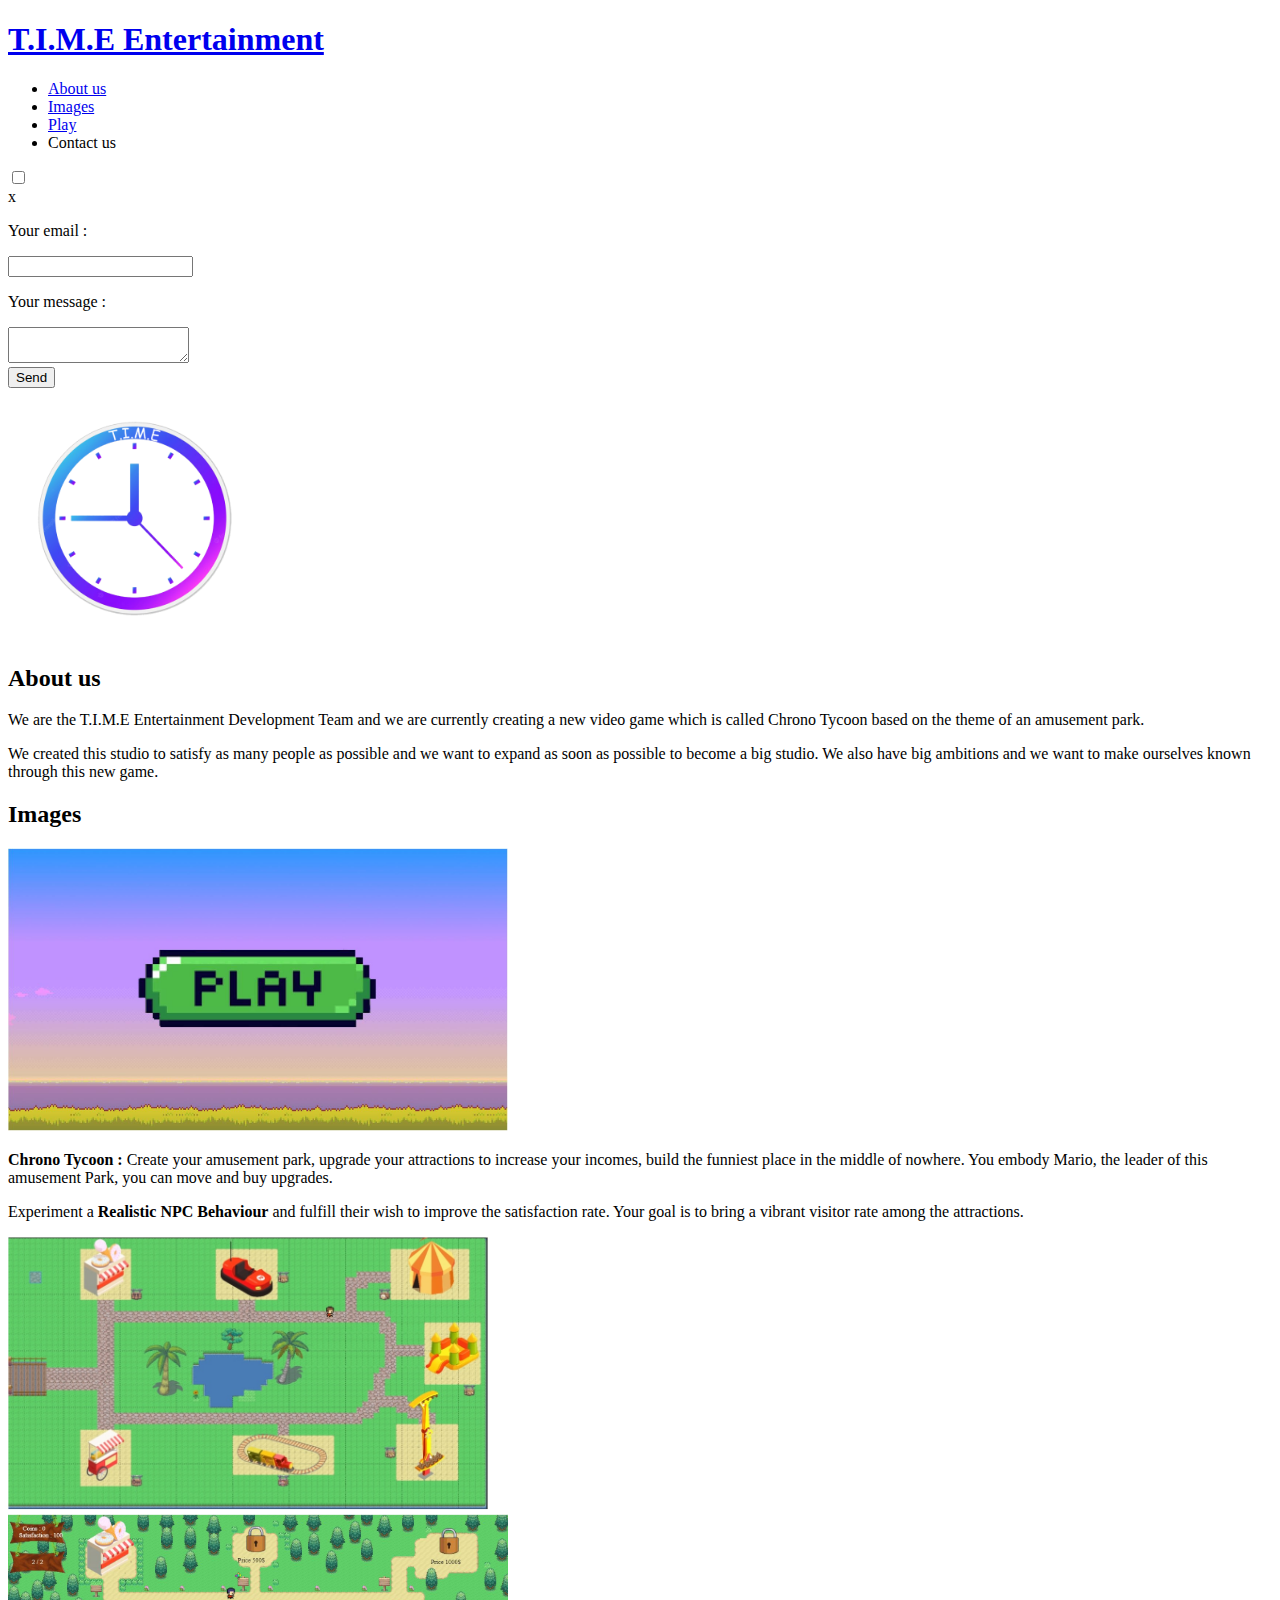
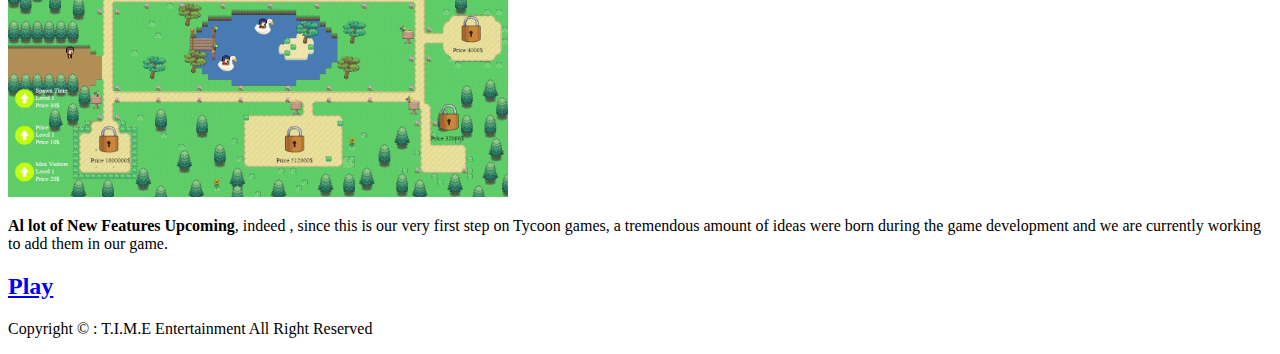
==== commit b4ed3262: "Mario qui se deplace" ====
--- a/index.html
+++ b/index.html
@@ -73,7 +73,7 @@
       <h2>Images</h2>
       <div class="image-presentation">
         <img src="./images/play.jpg" alt="Image Presentation" width=500px>
-        <p><b>Chrono Tycoon :</b> Create your amusement park, upgrade your attractions to increase your incomes, build the funniest place in the middle of nowhere.</p>
+        <p><b>Chrono Tycoon :</b> Create your amusement park, upgrade your attractions to increase your incomes, build the funniest place in the middle of nowhere. You embody Mario, the leader of this amusement Park, you can move and buy upgrades.</p>
       </div>
       <div class="image-presentation">
         <p>Experiment a <b>Realistic NPC Behaviour</b> and fulfill their wish to improve the satisfaction rate. Your goal is to bring a vibrant visitor rate among the attractions.</p>
